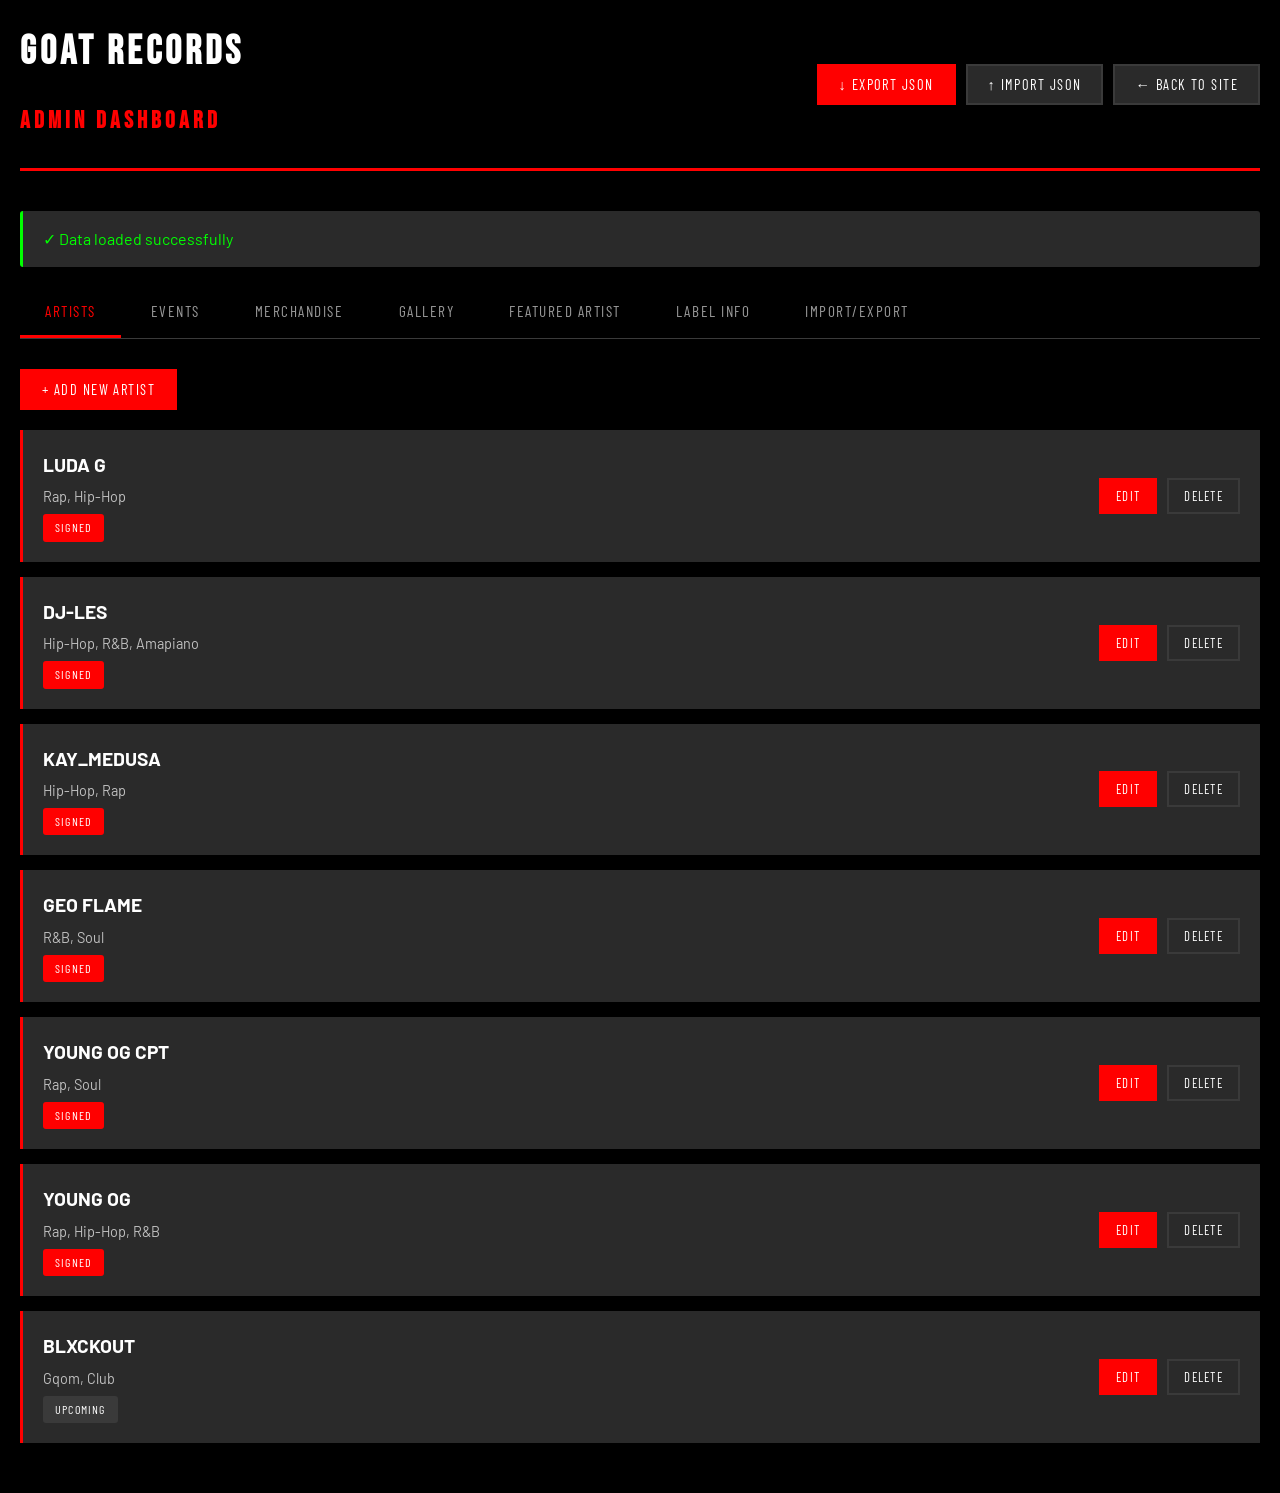
==== admin/index.html @ eeb7df51 "changes" ====
<!DOCTYPE html>
<html lang="en">
<head>
  <meta charset="UTF-8">
  <meta name="viewport" content="width=device-width, initial-scale=1.0">
  <title>GOAT RECORDS — Admin Dashboard</title>
  <link rel="preconnect" href="https://fonts.googleapis.com">
  <link rel="preconnect" href="https://fonts.gstatic.com" crossorigin>
  <link href="https://fonts.googleapis.com/css2?family=Bebas+Neue&family=Barlow+Condensed:wght@300;400;600;700&family=Barlow:wght@300;400;500&display=swap" rel="stylesheet">
  
  <style>
    * { margin: 0; padding: 0; box-sizing: border-box; }
    
    :root {
      --red: #FF0000;
      --white: #FFFFFF;
      --black: #000000;
      --gray: #1a1a1a;
      --gray-mid: #2a2a2a;
      --gray-light: #3a3a3a;
      --font-display: 'Bebas Neue', sans-serif;
      --font-cond: 'Barlow Condensed', sans-serif;
      --font-body: 'Barlow', sans-serif;
    }
    
    body {
      font-family: var(--font-body);
      background: var(--black);
      color: var(--white);
      line-height: 1.6;
    }
    
    .admin-container {
      max-width: 1400px;
      margin: 0 auto;
      padding: 20px;
    }
    
    .admin-header {
      display: flex;
      justify-content: space-between;
      align-items: center;
      margin-bottom: 40px;
      border-bottom: 3px solid var(--red);
      padding-bottom: 20px;
    }
    
    .admin-header h1 {
      font-family: var(--font-display);
      font-size: 2.5rem;
      letter-spacing: 0.1em;
    }
    
    .admin-actions {
      display: flex;
      gap: 10px;
      flex-wrap: wrap;
    }
    
    button, .btn {
      padding: 10px 20px;
      border: none;
      background: var(--red);
      color: var(--white);
      font-family: var(--font-cond);
      font-size: 0.9rem;
      letter-spacing: 0.1em;
      text-transform: uppercase;
      cursor: pointer;
      transition: all 0.3s ease;
      border: 2px solid var(--red);
    }
    
    button:hover, .btn:hover {
      background: transparent;
      color: var(--red);
    }
    
    button.secondary {
      background: var(--gray-mid);
      border-color: var(--gray-light);
      color: var(--white);
    }
    
    button.secondary:hover {
      background: var(--gray-light);
      color: var(--white);
    }
    
    .tabs {
      display: flex;
      gap: 5px;
      margin-bottom: 30px;
      border-bottom: 1px solid var(--gray-light);
      overflow-x: auto;
    }
    
    .tab-btn {
      padding: 15px 25px;
      background: transparent;
      border: none;
      color: rgba(255, 255, 255, 0.6);
      font-family: var(--font-cond);
      font-size: 0.95rem;
      letter-spacing: 0.1em;
      text-transform: uppercase;
      cursor: pointer;
      border-bottom: 3px solid transparent;
      transition: all 0.3s ease;
    }
    
    .tab-btn:hover {
      color: var(--white);
    }
    
    .tab-btn.active {
      color: var(--red);
      border-bottom-color: var(--red);
    }
    
    .tab-content {
      display: none;
      animation: fadeIn 0.3s ease;
    }
    
    .tab-content.active {
      display: block;
    }
    
    @keyframes fadeIn {
      from { opacity: 0; }
      to { opacity: 1; }
    }
    
    .form-grid {
      display: grid;
      grid-template-columns: repeat(auto-fit, minmax(300px, 1fr));
      gap: 20px;
      margin-bottom: 30px;
    }
    
    .form-group {
      display: flex;
      flex-direction: column;
    }
    
    .form-group label {
      font-family: var(--font-cond);
      font-size: 0.85rem;
      letter-spacing: 0.1em;
      text-transform: uppercase;
      margin-bottom: 8px;
      color: rgba(255, 255, 255, 0.8);
    }
    
    .form-group input,
    .form-group textarea,
    .form-group select {
      padding: 12px;
      background: var(--gray-mid);
      border: 1px solid var(--gray-light);
      color: var(--white);
      font-family: var(--font-body);
      font-size: 0.95rem;
    }
    
    .form-group textarea {
      resize: vertical;
      min-height: 100px;
    }
    
    .form-group input:focus,
    .form-group textarea:focus,
    .form-group select:focus {
      outline: none;
      border-color: var(--red);
      background: var(--gray-light);
    }
    
    .form-row {
      display: grid;
      grid-template-columns: repeat(auto-fit, minmax(250px, 1fr));
      gap: 15px;
      margin-bottom: 20px;
    }
    
    .items-list {
      display: grid;
      gap: 15px;
      margin-bottom: 30px;
    }
    
    .item-card {
      background: var(--gray-mid);
      border-left: 3px solid var(--red);
      padding: 20px;
      display: flex;
      justify-content: space-between;
      align-items: center;
      flex-wrap: wrap;
      gap: 15px;
    }
    
    .item-info {
      flex: 1;
      min-width: 250px;
    }
    
    .item-info h3 {
      font-size: 1.2rem;
      margin-bottom: 5px;
    }
    
    .item-info p {
      font-size: 0.9rem;
      color: rgba(255, 255, 255, 0.7);
      margin-bottom: 5px;
    }
    
    .item-actions {
      display: flex;
      gap: 10px;
      flex-wrap: wrap;
    }
    
    .btn-small {
      padding: 8px 15px;
      font-size: 0.8rem;
    }
    
    .modal {
      display: none;
      position: fixed;
      top: 0;
      left: 0;
      width: 100%;
      height: 100%;
      background: rgba(0, 0, 0, 0.9);
      z-index: 1000;
      align-items: center;
      justify-content: center;
    }
    
    .modal.active {
      display: flex;
    }
    
    .modal-content {
      background: var(--gray);
      border: 2px solid var(--red);
      padding: 30px;
      max-width: 600px;
      width: 90%;
      max-height: 90vh;
      overflow-y: auto;
      animation: slideIn 0.3s ease;
    }
    
    @keyframes slideIn {
      from { transform: translateY(-50px); opacity: 0; }
      to { transform: translateY(0); opacity: 1; }
    }
    
    .modal-header {
      font-family: var(--font-display);
      font-size: 1.8rem;
      margin-bottom: 20px;
      border-bottom: 2px solid var(--red);
      padding-bottom: 15px;
    }
    
    .modal-close {
      position: absolute;
      top: 20px;
      right: 20px;
      font-size: 2rem;
      cursor: pointer;
      color: var(--red);
    }
    
    .status-badge {
      display: inline-block;
      padding: 4px 12px;
      background: var(--red);
      font-size: 0.75rem;
      font-family: var(--font-cond);
      letter-spacing: 0.1em;
      border-radius: 3px;
      text-transform: uppercase;
    }
    
    .status-badge.secondary {
      background: var(--gray-light);
    }
    
    .message {
      padding: 15px 20px;
      margin-bottom: 20px;
      border-left: 3px solid var(--red);
      background: var(--gray-mid);
      border-radius: 3px;
    }
    
    .message.success {
      color: #00ff00;
      border-left-color: #00ff00;
    }
    
    .message.error {
      color: #ff4444;
      border-left-color: #ff4444;
    }
    
    .import-export {
      display: flex;
      gap: 10px;
      margin-bottom: 30px;
      flex-wrap: wrap;
    }
    
    textarea.json-export {
      width: 100%;
      height: 300px;
      padding: 15px;
      background: var(--gray-mid);
      border: 1px solid var(--gray-light);
      color: var(--white);
      font-family: 'Monaco', 'Courier New', monospace;
      font-size: 0.85rem;
      margin-bottom: 10px;
    }
    
    .stats-grid {
      display: grid;
      grid-template-columns: repeat(auto-fit, minmax(200px, 1fr));
      gap: 15px;
      margin-bottom: 30px;
    }
    
    .stat-card {
      background: var(--gray-mid);
      border: 1px solid var(--gray-light);
      padding: 20px;
      text-align: center;
    }
    
    .stat-num {
      font-size: 2rem;
      color: var(--red);
      font-family: var(--font-display);
      margin-bottom: 5px;
    }
    
    .stat-label {
      font-size: 0.9rem;
      color: rgba(255, 255, 255, 0.7);
      text-transform: uppercase;
      letter-spacing: 0.05em;
    }
  </style>
</head>
<body>
  <div class="admin-container">
    <!-- HEADER -->
    <div class="admin-header">
      <h1>GOAT RECORDS<br><span style="font-size: 0.6em; color: var(--red);">ADMIN DASHBOARD</span></h1>
      <div class="admin-actions">
        <button onclick="exportData()">↓ Export JSON</button>
        <button class="secondary" onclick="importData()">↑ Import JSON</button>
        <button class="secondary" onclick="window.location.href='../index.html'">← Back to Site</button>
      </div>
    </div>
    
    <!-- MESSAGE AREA -->
    <div id="messageBox" class="message" style="display: none;"></div>
    
    <!-- TABS -->
    <div class="tabs">
      <button class="tab-btn active" onclick="showTab('artists')">Artists</button>
      <button class="tab-btn" onclick="showTab('events')">Events</button>
      <button class="tab-btn" onclick="showTab('merchandise')">Merchandise</button>
      <button class="tab-btn" onclick="showTab('gallery')">Gallery</button>
      <button class="tab-btn" onclick="showTab('featured')">Featured Artist</button>
      <button class="tab-btn" onclick="showTab('label')">Label Info</button>
      <button class="tab-btn" onclick="showTab('sync')">Import/Export</button>
    </div>
    
    <!-- TAB CONTENT -->
    
    <!-- ARTISTS TAB -->
    <div id="artists" class="tab-content active">
      <button onclick="openArtistModal()">+ Add New Artist</button>
      <div id="artistsList" class="items-list" style="margin-top: 20px;"></div>
    </div>
    
    <!-- EVENTS TAB -->
    <div id="events" class="tab-content">
      <button onclick="openEventModal()">+ Add New Event</button>
      <div id="eventsList" class="items-list" style="margin-top: 20px;"></div>
    </div>
    
    <!-- MERCHANDISE TAB -->
    <div id="merchandise" class="tab-content">
      <button onclick="openMerchModal()">+ Add New Product</button>
      <div id="merchList" class="items-list" style="margin-top: 20px;"></div>
    </div>
    
    <!-- GALLERY TAB -->
    <div id="gallery" class="tab-content">
      <button onclick="openGalleryModal()">+ Add New Gallery Item</button>
      <div id="galleryList" class="items-list" style="margin-top: 20px;"></div>
    </div>
    
    <!-- FEATURED ARTIST TAB -->
    <div id="featured" class="tab-content">
      <div class="form-grid">
        <div class="form-group">
          <label>Select Featured Artist</label>
          <select id="featuredSelect" onchange="updateFeaturedArtist()">
            <option value="">-- Select Artist --</option>
          </select>
        </div>
      </div>
      <div id="featuredPreview" style="margin-top: 30px;"></div>
    </div>
    
    <!-- LABEL INFO TAB -->
    <div id="label" class="tab-content">
      <div class="form-grid">
        <div class="form-group">
          <label>Label Name</label>
          <input type="text" id="labelName" placeholder="GOAT RECORDS">
        </div>
        <div class="form-group">
          <label>Tagline</label>
          <input type="text" id="labelTagline" placeholder="Built for Greatness. Powered by Sound.">
        </div>
        <div class="form-group">
          <label>General Email</label>
          <input type="email" id="labelEmail" placeholder="info@goatrecords.co.za">
        </div>
        <div class="form-group">
          <label>Bookings Email</label>
          <input type="email" id="bookingsEmail" placeholder="bookings@goatrecords.co.za">
        </div>
      </div>
      <div class="form-group">
        <label>Main Description</label>
        <textarea id="labelDesc" placeholder="Label description..."></textarea>
      </div>
      <button onclick="saveLabelInfo()">Save Label Info</button>
    </div>
    
    <!-- IMPORT/EXPORT TAB -->
    <div id="sync" class="tab-content">
      <h3 style="margin-bottom: 20px;">Data Backup & Restore</h3>
      <div class="import-export">
        <button onclick="exportDataFile()">📥 Download All Data (JSON)</button>
        <button class="secondary" onclick="document.getElementById('importFile').click()">📤 Upload Data (JSON)</button>
        <input type="file" id="importFile" accept=".json" style="display: none;" onchange="importDataFile(event)">
      </div>
      <h3 style="margin-bottom: 15px;">Raw JSON Export</h3>
      <textarea class="json-export" id="jsonExport" readonly></textarea>
      <button onclick="copyToClipboard()">📋 Copy to Clipboard</button>
      <button class="secondary" onclick="downloadRawJSON()">💾 Download Raw JSON</button>
    </div>
  </div>
  
  <!-- MODALS -->
  <div id="artistModal" class="modal">
    <div class="modal-content">
      <div class="modal-close" onclick="closeModal('artistModal')">×</div>
      <div class="modal-header">Add/Edit Artist</div>
      <div class="form-grid">
        <div class="form-group">
          <label>Artist Name</label>
          <input type="text" id="artistName" placeholder="Artist Name">
        </div>
        <div class="form-group">
          <label>Status</label>
          <select id="artistStatus">
            <option>Signed</option>
            <option>Upcoming</option>
          </select>
        </div>
        <div class="form-group">
          <label>Genres (comma-separated)</label>
          <input type="text" id="artistGenres" placeholder="Hip-Hop, Rap">
        </div>
        <div class="form-group">
          <label>Location</label>
          <input type="text" id="artistLocation" placeholder="Paarl, SA">
        </div>
      </div>
      <div class="form-group">
        <label>Bio</label>
        <textarea id="artistBio" placeholder="Artist biography..."></textarea>
      </div>
      <div class="form-group">
        <label>Image URL</label>
        <input type="text" id="artistImage" placeholder="images/artist-name.jpg">
      </div>
      <button onclick="saveArtist()" style="width: 100%;">Save Artist</button>
    </div>
  </div>
  
  <div id="eventModal" class="modal">
    <div class="modal-content">
      <div class="modal-close" onclick="closeModal('eventModal')">×</div>
      <div class="modal-header">Add/Edit Event</div>
      <div class="form-grid">
        <div class="form-group">
          <label>Event Title</label>
          <input type="text" id="eventTitle" placeholder="Event Title">
        </div>
        <div class="form-group">
          <label>Date</label>
          <input type="date" id="eventDate">
        </div>
        <div class="form-group">
          <label>Venue</label>
          <input type="text" id="eventVenue" placeholder="Venue Name">
        </div>
        <div class="form-group">
          <label>Location</label>
          <input type="text" id="eventLocation" placeholder="City, Country">
        </div>
      </div>
      <div class="form-group">
        <label>Tags (comma-separated)</label>
        <input type="text" id="eventTags" placeholder="Live Show, All Artists">
      </div>
      <button onclick="saveEvent()" style="width: 100%;">Save Event</button>
    </div>
  </div>
  
  <div id="merchModal" class="modal">
    <div class="modal-content">
      <div class="modal-close" onclick="closeModal('merchModal')">×</div>
      <div class="modal-header">Add/Edit Product</div>
      <div class="form-grid">
        <div class="form-group">
          <label>Product Name</label>
          <input type="text" id="merchName" placeholder="Product Name">
        </div>
        <div class="form-group">
          <label>Price (ZAR)</label>
          <input type="number" id="merchPrice" placeholder="999">
        </div>
      </div>
      <div class="form-group">
        <label>Description</label>
        <textarea id="merchDesc" placeholder="Product description..."></textarea>
      </div>
      <button onclick="saveMerch()" style="width: 100%;">Save Product</button>
    </div>
  </div>
  
  <!-- SCRIPT -->
  <script src="../js/content-loader.js"></script>
  <script>
    let currentEditIndex = -1;
    let currentEditType = '';
    
    // ─── INITIALIZATION ─── 
    window.addEventListener('goatDataLoaded', () => {
      renderArtists();
      renderEvents();
      renderMerch();
      renderGallery();
      renderFeaturedSelect();
      renderLabelInfo();
      renderJSONExport();
      showMessage('✓ Data loaded successfully', 'success');
    });
    
    // ─── TAB MANAGEMENT ─── 
    function showTab(tabName) {
      document.querySelectorAll('.tab-content').forEach(tab => tab.classList.remove('active'));
      document.querySelectorAll('.tab-btn').forEach(btn => btn.classList.remove('active'));
      document.getElementById(tabName).classList.add('active');
      event.target.classList.add('active');
    }
    
    // ─── MESSAGE DISPLAY ───
    function showMessage(text, type = 'success') {
      const box = document.getElementById('messageBox');
      box.textContent = text;
      box.className = 'message ' + type;
      box.style.display = 'block';
      setTimeout(() => box.style.display = 'none', 4000);
    }
    
    // ─── ARTISTS ─── 
    function renderArtists() {
      const list = document.getElementById('artistsList');
      list.innerHTML = window.goatData.artists.map((artist, idx) => `
        <div class="item-card">
          <div class="item-info">
            <h3>${artist.name}</h3>
            <p>${artist.genres.join(', ')}</p>
            <span class="status-badge ${artist.status === 'Upcoming' ? 'secondary' : ''}">${artist.status}</span>
          </div>
          <div class="item-actions">
            <button class="btn-small" onclick="editArtist(${idx})">Edit</button>
            <button class="btn-small secondary" onclick="deleteArtist(${idx})">Delete</button>
          </div>
        </div>
      `).join('');
    }
    
    function openArtistModal() {
      currentEditIndex = -1;
      document.getElementById('artistName').value = '';
      document.getElementById('artistStatus').value = 'Signed';
      document.getElementById('artistGenres').value = '';
      document.getElementById('artistLocation').value = '';
      document.getElementById('artistBio').value = '';
      document.getElementById('artistImage').value = '';
      document.getElementById('artistModal').classList.add('active');
    }
    
    function editArtist(idx) {
      currentEditIndex = idx;
      const artist = window.goatData.artists[idx];
      document.getElementById('artistName').value = artist.name;
      document.getElementById('artistStatus').value = artist.status;
      document.getElementById('artistGenres').value = artist.genres.join(', ');
      document.getElementById('artistLocation').value = artist.location;
      document.getElementById('artistBio').value = artist.bio;
      document.getElementById('artistImage').value = artist.image;
      document.getElementById('artistModal').classList.add('active');
    }
    
    function saveArtist() {
      const artist = {
        id: currentEditIndex >= 0 ? window.goatData.artists[currentEditIndex].id : 'artist-' + Date.now(),
        name: document.getElementById('artistName').value,
        status: document.getElementById('artistStatus').value,
        genres: document.getElementById('artistGenres').value.split(',').map(g => g.trim()),
        location: document.getElementById('artistLocation').value,
        image: document.getElementById('artistImage').value,
        bio: document.getElementById('artistBio').value,
        featured: false
      };
      
      if (currentEditIndex >= 0) {
        window.goatData.artists[currentEditIndex] = { ...window.goatData.artists[currentEditIndex], ...artist };
      } else {
        window.goatData.artists.push(artist);
      }
      
      renderArtists();
      renderFeaturedSelect();
      closeModal('artistModal');
      showMessage('✓ Artist saved', 'success');
    }
    
    function deleteArtist(idx) {
      if (confirm('Delete this artist?')) {
        window.goatData.artists.splice(idx, 1);
        renderArtists();
        renderFeaturedSelect();
        showMessage('✓ Artist deleted', 'success');
      }
    }
    
    // ─── EVENTS ─── 
    function renderEvents() {
      const list = document.getElementById('eventsList');
      list.innerHTML = window.goatData.events.map((event, idx) => `
        <div class="item-card">
          <div class="item-info">
            <h3>${event.title}</h3>
            <p>${event.day} ${event.month} — ${event.venue}</p>
            <div>${event.tags.map(t => `<span class="status-badge" style="margin-right: 5px;">${t}</span>`).join('')}</div>
          </div>
          <div class="item-actions">
            <button class="btn-small" onclick="editEvent(${idx})">Edit</button>
            <button class="btn-small secondary" onclick="deleteEvent(${idx})">Delete</button>
          </div>
        </div>
      `).join('');
    }
    
    function openEventModal() {
      currentEditIndex = -1;
      document.getElementById('eventTitle').value = '';
      document.getElementById('eventDate').value = '';
      document.getElementById('eventVenue').value = '';
      document.getElementById('eventLocation').value = '';
      document.getElementById('eventTags').value = '';
      document.getElementById('eventModal').classList.add('active');
    }
    
    function editEvent(idx) {
      currentEditIndex = idx;
      const event = window.goatData.events[idx];
      document.getElementById('eventTitle').value = event.title;
      document.getElementById('eventDate').value = event.date;
      document.getElementById('eventVenue').value = event.venue;
      document.getElementById('eventLocation').value = event.location;
      document.getElementById('eventTags').value = event.tags.join(', ');
      document.getElementById('eventModal').classList.add('active');
    }
    
    function saveEvent() {
      const date = new Date(document.getElementById('eventDate').value);
      const event = {
        id: currentEditIndex >= 0 ? window.goatData.events[currentEditIndex].id : 'event-' + Date.now(),
        title: document.getElementById('eventTitle').value,
        date: document.getElementById('eventDate').value,
        day: String(date.getDate()).padStart(2, '0'),
        month: date.toLocaleDateString('en-US', { month: 'short', year: 'numeric' }),
        venue: document.getElementById('eventVenue').value,
        location: document.getElementById('eventLocation').value,
        tags: document.getElementById('eventTags').value.split(',').map(t => t.trim()),
        status: 'available'
      };
      
      if (currentEditIndex >= 0) {
        window.goatData.events[currentEditIndex] = event;
      } else {
        window.goatData.events.push(event);
      }
      
      renderEvents();
      closeModal('eventModal');
      showMessage('✓ Event saved', 'success');
    }
    
    function deleteEvent(idx) {
      if (confirm('Delete this event?')) {
        window.goatData.events.splice(idx, 1);
        renderEvents();
        showMessage('✓ Event deleted', 'success');
      }
    }
    
    // ─── MERCHANDISE ─── 
    function renderMerch() {
      const list = document.getElementById('merchList');
      list.innerHTML = window.goatData.merchandise.map((item, idx) => `
        <div class="item-card">
          <div class="item-info">
            <h3>${item.name}</h3>
            <p>${item.description}</p>
            <p style="font-size: 1.2rem; color: var(--red); margin-top: 10px;"><strong>R${item.price} ZAR</strong></p>
          </div>
          <div class="item-actions">
            <button class="btn-small" onclick="editMerch(${idx})">Edit</button>
            <button class="btn-small secondary" onclick="deleteMerch(${idx})">Delete</button>
          </div>
        </div>
      `).join('');
    }
    
    function openMerchModal() {
      currentEditIndex = -1;
      document.getElementById('merchName').value = '';
      document.getElementById('merchPrice').value = '';
      document.getElementById('merchDesc').value = '';
      document.getElementById('merchModal').classList.add('active');
    }
    
    function editMerch(idx) {
      currentEditIndex = idx;
      const item = window.goatData.merchandise[idx];
      document.getElementById('merchName').value = item.name;
      document.getElementById('merchPrice').value = item.price;
      document.getElementById('merchDesc').value = item.description;
      document.getElementById('merchModal').classList.add('active');
    }
    
    function saveMerch() {
      const item = {
        id: currentEditIndex >= 0 ? window.goatData.merchandise[currentEditIndex].id : 'merch-' + Date.now(),
        name: document.getElementById('merchName').value,
        price: parseInt(document.getElementById('merchPrice').value),
        description: document.getElementById('merchDesc').value,
        currency: 'ZAR',
        new: false
      };
      
      if (currentEditIndex >= 0) {
        window.goatData.merchandise[currentEditIndex] = item;
      } else {
        window.goatData.merchandise.push(item);
      }
      
      renderMerch();
      closeModal('merchModal');
      showMessage('✓ Product saved', 'success');
    }
    
    function deleteMerch(idx) {
      if (confirm('Delete this product?')) {
        window.goatData.merchandise.splice(idx, 1);
        renderMerch();
        showMessage('✓ Product deleted', 'success');
      }
    }
    
    // ─── GALLERY ─── 
    function renderGallery() {
      const list = document.getElementById('galleryList');
      list.innerHTML = window.goatData.gallery.map((item, idx) => `
        <div class="item-card">
          <div class="item-info">
            <h3>${item.label}</h3>
            <p>Height: ${item.height}px</p>
          </div>
          <div class="item-actions">
            <button class="btn-small" onclick="alert('Gallery editing in progress')">Edit</button>
            <button class="btn-small secondary" onclick="deleteGallery(${idx})">Delete</button>
          </div>
        </div>
      `).join('');
    }
    
    function openGalleryModal() {
      alert('Gallery item creation coming soon');
    }
    
    function deleteGallery(idx) {
      if (confirm('Delete this gallery item?')) {
        window.goatData.gallery.splice(idx, 1);
        renderGallery();
        showMessage('✓ Gallery item deleted', 'success');
      }
    }
    
    // ─── FEATURED ARTIST ─── 
    function renderFeaturedSelect() {
      const select = document.getElementById('featuredSelect');
      select.innerHTML = '<option value="">-- Select Artist --</option>' + 
        window.goatData.artists.map(a => `<option value="${a.id}">${a.name}</option>`).join('');
      select.value = window.goatData.featuredArtist?.artistId || '';
    }
    
    function updateFeaturedArtist() {
      const id = document.getElementById('featuredSelect').value;
      window.goatData.featuredArtist.artistId = id;
      renderFeaturedPreview();
      showMessage('✓ Featured artist updated', 'success');
    }
    
    function renderFeaturedPreview() {
      const artist = window.goatData.getFeaturedArtist();
      const preview = document.getElementById('featuredPreview');
      if (artist) {
        preview.innerHTML = `
          <div style="background: var(--gray-mid); border: 2px solid var(--red); padding: 20px;">
            <h3 style="margin-bottom: 15px;">Preview: ${artist.name}</h3>
            <p><strong>Genres:</strong> ${artist.genres.join(', ')}</p>
            <p><strong>Location:</strong> ${artist.location}</p>
            <p><strong>Bio:</strong> ${artist.bio}</p>
          </div>
        `;
      }
    }
    
    // ─── LABEL INFO ─── 
    function renderLabelInfo() {
      document.getElementById('labelName').value = window.goatData.label.name || '';
      document.getElementById('labelTagline').value = window.goatData.label.tagline || '';
      document.getElementById('labelEmail').value = window.goatData.label.contact?.generalEmail || '';
      document.getElementById('bookingsEmail').value = window.goatData.label.contact?.bookingsEmail || '';
      document.getElementById('labelDesc').value = window.goatData.label.description || '';
    }
    
    function saveLabelInfo() {
      window.goatData.label.name = document.getElementById('labelName').value;
      window.goatData.label.tagline = document.getElementById('labelTagline').value;
      window.goatData.label.contact = window.goatData.label.contact || {};
      window.goatData.label.contact.generalEmail = document.getElementById('labelEmail').value;
      window.goatData.label.contact.bookingsEmail = document.getElementById('bookingsEmail').value;
      window.goatData.label.description = document.getElementById('labelDesc').value;
      showMessage('✓ Label info saved', 'success');
    }
    
    // ─── IMPORT/EXPORT ─── 
    function renderJSONExport() {
      document.getElementById('jsonExport').value = window.goatData.exportJSON();
    }
    
    function exportDataFile() {
      const json = window.goatData.exportJSON();
      const blob = new Blob([json], { type: 'application/json' });
      const url = URL.createObjectURL(blob);
      const a = document.createElement('a');
      a.href = url;
      a.download = 'goat-records-data.json';
      a.click();
      showMessage('✓ Data exported', 'success');
    }
    
    function importDataFile(event) {
      const file = event.target.files[0];
      if (!file) return;
      
      const reader = new FileReader();
      reader.onload = (e) => {
        try {
          window.goatData.importJSON(e.target.result);
          renderArtists();
          renderEvents();
          renderMerch();
          renderGallery();
          renderFeaturedSelect();
          renderLabelInfo();
          renderJSONExport();
          showMessage('✓ Data imported successfully', 'success');
        } catch (err) {
          showMessage('✗ Error importing data: ' + err.message, 'error');
        }
      };
      reader.readAsText(file);
    }
    
    function copyToClipboard() {
      const textarea = document.getElementById('jsonExport');
      textarea.select();
      document.execCommand('copy');
      showMessage('✓ Copied to clipboard', 'success');
    }
    
    function downloadRawJSON() {
      exportDataFile();
    }
    
    // ─── MODAL MANAGEMENT ─── 
    function closeModal(modalId) {
      document.getElementById(modalId).classList.remove('active');
    }
    
    // Close modals on Escape key
    document.addEventListener('keydown', (e) => {
      if (e.key === 'Escape') {
        document.querySelectorAll('.modal.active').forEach(m => m.classList.remove('active'));
      }
    });
  </script>
</body>
</html>
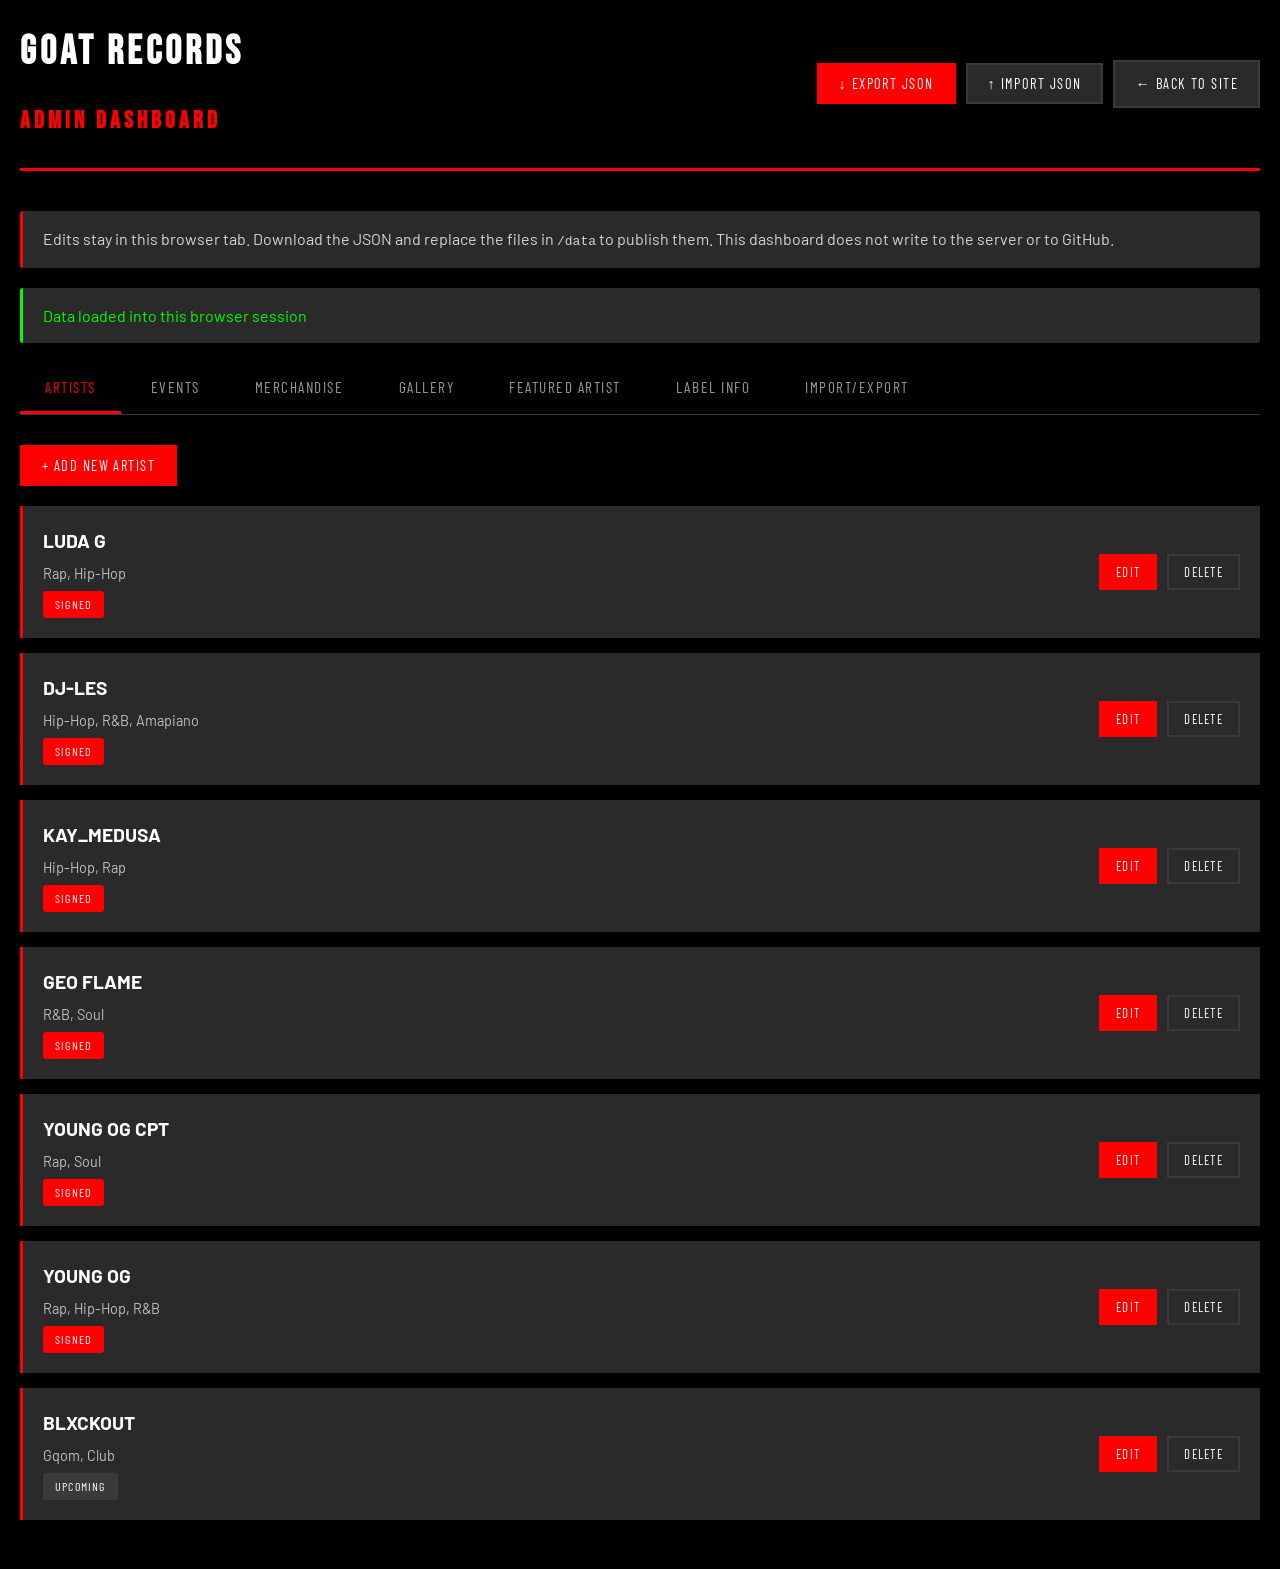
==== commit d1896a7b: "Refactor GOAT RECORDS into data-driven modules. Render roster, events, merch, and gallery from JSON " ====
--- a/admin/index.html
+++ b/admin/index.html
@@ -4,942 +4,228 @@
   <meta charset="UTF-8">
   <meta name="viewport" content="width=device-width, initial-scale=1.0">
   <title>GOAT RECORDS — Admin Dashboard</title>
+  <link rel="icon" href="../favicon.svg" type="image/svg+xml" />
   <link rel="preconnect" href="https://fonts.googleapis.com">
   <link rel="preconnect" href="https://fonts.gstatic.com" crossorigin>
   <link href="https://fonts.googleapis.com/css2?family=Bebas+Neue&family=Barlow+Condensed:wght@300;400;600;700&family=Barlow:wght@300;400;500&display=swap" rel="stylesheet">
-  
-  <style>
-    * { margin: 0; padding: 0; box-sizing: border-box; }
-    
-    :root {
-      --red: #FF0000;
-      --white: #FFFFFF;
-      --black: #000000;
-      --gray: #1a1a1a;
-      --gray-mid: #2a2a2a;
-      --gray-light: #3a3a3a;
-      --font-display: 'Bebas Neue', sans-serif;
-      --font-cond: 'Barlow Condensed', sans-serif;
-      --font-body: 'Barlow', sans-serif;
-    }
-    
-    body {
-      font-family: var(--font-body);
-      background: var(--black);
-      color: var(--white);
-      line-height: 1.6;
-    }
-    
-    .admin-container {
-      max-width: 1400px;
-      margin: 0 auto;
-      padding: 20px;
-    }
-    
-    .admin-header {
-      display: flex;
-      justify-content: space-between;
-      align-items: center;
-      margin-bottom: 40px;
-      border-bottom: 3px solid var(--red);
-      padding-bottom: 20px;
-    }
-    
-    .admin-header h1 {
-      font-family: var(--font-display);
-      font-size: 2.5rem;
-      letter-spacing: 0.1em;
-    }
-    
-    .admin-actions {
-      display: flex;
-      gap: 10px;
-      flex-wrap: wrap;
-    }
-    
-    button, .btn {
-      padding: 10px 20px;
-      border: none;
-      background: var(--red);
-      color: var(--white);
-      font-family: var(--font-cond);
-      font-size: 0.9rem;
-      letter-spacing: 0.1em;
-      text-transform: uppercase;
-      cursor: pointer;
-      transition: all 0.3s ease;
-      border: 2px solid var(--red);
-    }
-    
-    button:hover, .btn:hover {
-      background: transparent;
-      color: var(--red);
-    }
-    
-    button.secondary {
-      background: var(--gray-mid);
-      border-color: var(--gray-light);
-      color: var(--white);
-    }
-    
-    button.secondary:hover {
-      background: var(--gray-light);
-      color: var(--white);
-    }
-    
-    .tabs {
-      display: flex;
-      gap: 5px;
-      margin-bottom: 30px;
-      border-bottom: 1px solid var(--gray-light);
-      overflow-x: auto;
-    }
-    
-    .tab-btn {
-      padding: 15px 25px;
-      background: transparent;
-      border: none;
-      color: rgba(255, 255, 255, 0.6);
-      font-family: var(--font-cond);
-      font-size: 0.95rem;
-      letter-spacing: 0.1em;
-      text-transform: uppercase;
-      cursor: pointer;
-      border-bottom: 3px solid transparent;
-      transition: all 0.3s ease;
-    }
-    
-    .tab-btn:hover {
-      color: var(--white);
-    }
-    
-    .tab-btn.active {
-      color: var(--red);
-      border-bottom-color: var(--red);
-    }
-    
-    .tab-content {
-      display: none;
-      animation: fadeIn 0.3s ease;
-    }
-    
-    .tab-content.active {
-      display: block;
-    }
-    
-    @keyframes fadeIn {
-      from { opacity: 0; }
-      to { opacity: 1; }
-    }
-    
-    .form-grid {
-      display: grid;
-      grid-template-columns: repeat(auto-fit, minmax(300px, 1fr));
-      gap: 20px;
-      margin-bottom: 30px;
-    }
-    
-    .form-group {
-      display: flex;
-      flex-direction: column;
-    }
-    
-    .form-group label {
-      font-family: var(--font-cond);
-      font-size: 0.85rem;
-      letter-spacing: 0.1em;
-      text-transform: uppercase;
-      margin-bottom: 8px;
-      color: rgba(255, 255, 255, 0.8);
-    }
-    
-    .form-group input,
-    .form-group textarea,
-    .form-group select {
-      padding: 12px;
-      background: var(--gray-mid);
-      border: 1px solid var(--gray-light);
-      color: var(--white);
-      font-family: var(--font-body);
-      font-size: 0.95rem;
-    }
-    
-    .form-group textarea {
-      resize: vertical;
-      min-height: 100px;
-    }
-    
-    .form-group input:focus,
-    .form-group textarea:focus,
-    .form-group select:focus {
-      outline: none;
-      border-color: var(--red);
-      background: var(--gray-light);
-    }
-    
-    .form-row {
-      display: grid;
-      grid-template-columns: repeat(auto-fit, minmax(250px, 1fr));
-      gap: 15px;
-      margin-bottom: 20px;
-    }
-    
-    .items-list {
-      display: grid;
-      gap: 15px;
-      margin-bottom: 30px;
-    }
-    
-    .item-card {
-      background: var(--gray-mid);
-      border-left: 3px solid var(--red);
-      padding: 20px;
-      display: flex;
-      justify-content: space-between;
-      align-items: center;
-      flex-wrap: wrap;
-      gap: 15px;
-    }
-    
-    .item-info {
-      flex: 1;
-      min-width: 250px;
-    }
-    
-    .item-info h3 {
-      font-size: 1.2rem;
-      margin-bottom: 5px;
-    }
-    
-    .item-info p {
-      font-size: 0.9rem;
-      color: rgba(255, 255, 255, 0.7);
-      margin-bottom: 5px;
-    }
-    
-    .item-actions {
-      display: flex;
-      gap: 10px;
-      flex-wrap: wrap;
-    }
-    
-    .btn-small {
-      padding: 8px 15px;
-      font-size: 0.8rem;
-    }
-    
-    .modal {
-      display: none;
-      position: fixed;
-      top: 0;
-      left: 0;
-      width: 100%;
-      height: 100%;
-      background: rgba(0, 0, 0, 0.9);
-      z-index: 1000;
-      align-items: center;
-      justify-content: center;
-    }
-    
-    .modal.active {
-      display: flex;
-    }
-    
-    .modal-content {
-      background: var(--gray);
-      border: 2px solid var(--red);
-      padding: 30px;
-      max-width: 600px;
-      width: 90%;
-      max-height: 90vh;
-      overflow-y: auto;
-      animation: slideIn 0.3s ease;
-    }
-    
-    @keyframes slideIn {
-      from { transform: translateY(-50px); opacity: 0; }
-      to { transform: translateY(0); opacity: 1; }
-    }
-    
-    .modal-header {
-      font-family: var(--font-display);
-      font-size: 1.8rem;
-      margin-bottom: 20px;
-      border-bottom: 2px solid var(--red);
-      padding-bottom: 15px;
-    }
-    
-    .modal-close {
-      position: absolute;
-      top: 20px;
-      right: 20px;
-      font-size: 2rem;
-      cursor: pointer;
-      color: var(--red);
-    }
-    
-    .status-badge {
-      display: inline-block;
-      padding: 4px 12px;
-      background: var(--red);
-      font-size: 0.75rem;
-      font-family: var(--font-cond);
-      letter-spacing: 0.1em;
-      border-radius: 3px;
-      text-transform: uppercase;
-    }
-    
-    .status-badge.secondary {
-      background: var(--gray-light);
-    }
-    
-    .message {
-      padding: 15px 20px;
-      margin-bottom: 20px;
-      border-left: 3px solid var(--red);
-      background: var(--gray-mid);
-      border-radius: 3px;
-    }
-    
-    .message.success {
-      color: #00ff00;
-      border-left-color: #00ff00;
-    }
-    
-    .message.error {
-      color: #ff4444;
-      border-left-color: #ff4444;
-    }
-    
-    .import-export {
-      display: flex;
-      gap: 10px;
-      margin-bottom: 30px;
-      flex-wrap: wrap;
-    }
-    
-    textarea.json-export {
-      width: 100%;
-      height: 300px;
-      padding: 15px;
-      background: var(--gray-mid);
-      border: 1px solid var(--gray-light);
-      color: var(--white);
-      font-family: 'Monaco', 'Courier New', monospace;
-      font-size: 0.85rem;
-      margin-bottom: 10px;
-    }
-    
-    .stats-grid {
-      display: grid;
-      grid-template-columns: repeat(auto-fit, minmax(200px, 1fr));
-      gap: 15px;
-      margin-bottom: 30px;
-    }
-    
-    .stat-card {
-      background: var(--gray-mid);
-      border: 1px solid var(--gray-light);
-      padding: 20px;
-      text-align: center;
-    }
-    
-    .stat-num {
-      font-size: 2rem;
-      color: var(--red);
-      font-family: var(--font-display);
-      margin-bottom: 5px;
-    }
-    
-    .stat-label {
-      font-size: 0.9rem;
-      color: rgba(255, 255, 255, 0.7);
-      text-transform: uppercase;
-      letter-spacing: 0.05em;
-    }
-  </style>
+  <link rel="stylesheet" href="css/admin.css">
 </head>
 <body>
   <div class="admin-container">
-    <!-- HEADER -->
-    <div class="admin-header">
-      <h1>GOAT RECORDS<br><span style="font-size: 0.6em; color: var(--red);">ADMIN DASHBOARD</span></h1>
+    <header class="admin-header">
+      <h1>GOAT RECORDS<br><span class="admin-kicker">ADMIN DASHBOARD</span></h1>
       <div class="admin-actions">
-        <button onclick="exportData()">↓ Export JSON</button>
-        <button class="secondary" onclick="importData()">↑ Import JSON</button>
-        <button class="secondary" onclick="window.location.href='../index.html'">← Back to Site</button>
-      </div>
-    </div>
-    
-    <!-- MESSAGE AREA -->
-    <div id="messageBox" class="message" style="display: none;"></div>
-    
-    <!-- TABS -->
-    <div class="tabs">
-      <button class="tab-btn active" onclick="showTab('artists')">Artists</button>
-      <button class="tab-btn" onclick="showTab('events')">Events</button>
-      <button class="tab-btn" onclick="showTab('merchandise')">Merchandise</button>
-      <button class="tab-btn" onclick="showTab('gallery')">Gallery</button>
-      <button class="tab-btn" onclick="showTab('featured')">Featured Artist</button>
-      <button class="tab-btn" onclick="showTab('label')">Label Info</button>
-      <button class="tab-btn" onclick="showTab('sync')">Import/Export</button>
-    </div>
-    
-    <!-- TAB CONTENT -->
-    
-    <!-- ARTISTS TAB -->
-    <div id="artists" class="tab-content active">
-      <button onclick="openArtistModal()">+ Add New Artist</button>
-      <div id="artistsList" class="items-list" style="margin-top: 20px;"></div>
-    </div>
-    
-    <!-- EVENTS TAB -->
-    <div id="events" class="tab-content">
-      <button onclick="openEventModal()">+ Add New Event</button>
-      <div id="eventsList" class="items-list" style="margin-top: 20px;"></div>
-    </div>
-    
-    <!-- MERCHANDISE TAB -->
-    <div id="merchandise" class="tab-content">
-      <button onclick="openMerchModal()">+ Add New Product</button>
-      <div id="merchList" class="items-list" style="margin-top: 20px;"></div>
-    </div>
-    
-    <!-- GALLERY TAB -->
-    <div id="gallery" class="tab-content">
-      <button onclick="openGalleryModal()">+ Add New Gallery Item</button>
-      <div id="galleryList" class="items-list" style="margin-top: 20px;"></div>
-    </div>
-    
-    <!-- FEATURED ARTIST TAB -->
-    <div id="featured" class="tab-content">
-      <div class="form-grid">
-        <div class="form-group">
-          <label>Select Featured Artist</label>
-          <select id="featuredSelect" onchange="updateFeaturedArtist()">
+        <button type="button" data-action="export">↓ Export JSON</button>
+        <button type="button" class="secondary" data-action="import-pick">↑ Import JSON</button>
+        <a class="btn secondary" href="../index.html">← Back to Site</a>
+      </div>
+    </header>
+
+    <p class="limitation">Edits stay in this browser tab. Download the JSON and replace the files in <code>/data</code> to publish them. This dashboard does not write to the server or to GitHub.</p>
+    <div id="messageBox" class="message is-hidden" role="status"></div>
+
+    <div class="tabs" role="tablist" aria-label="Content sections">
+      <button type="button" class="tab-btn active" role="tab" aria-selected="true" data-action="show-tab" data-tab="artists">Artists</button>
+      <button type="button" class="tab-btn" role="tab" aria-selected="false" data-action="show-tab" data-tab="events">Events</button>
+      <button type="button" class="tab-btn" role="tab" aria-selected="false" data-action="show-tab" data-tab="merchandise">Merchandise</button>
+      <button type="button" class="tab-btn" role="tab" aria-selected="false" data-action="show-tab" data-tab="gallery">Gallery</button>
+      <button type="button" class="tab-btn" role="tab" aria-selected="false" data-action="show-tab" data-tab="featured">Featured Artist</button>
+      <button type="button" class="tab-btn" role="tab" aria-selected="false" data-action="show-tab" data-tab="label">Label Info</button>
+      <button type="button" class="tab-btn" role="tab" aria-selected="false" data-action="show-tab" data-tab="sync">Import/Export</button>
+    </div>
+
+    <section id="artists" class="tab-content active" role="tabpanel">
+      <button type="button" data-action="artist-add">+ Add New Artist</button>
+      <div id="artistsList" class="items-list items-list--spaced"></div>
+    </section>
+
+    <section id="events" class="tab-content" role="tabpanel">
+      <button type="button" data-action="event-add">+ Add New Event</button>
+      <div id="eventsList" class="items-list items-list--spaced"></div>
+    </section>
+
+    <section id="merchandise" class="tab-content" role="tabpanel">
+      <button type="button" data-action="merch-add">+ Add New Product</button>
+      <div id="merchList" class="items-list items-list--spaced"></div>
+    </section>
+
+    <section id="gallery" class="tab-content" role="tabpanel">
+      <button type="button" data-action="gallery-add">+ Add New Gallery Item</button>
+      <div id="galleryList" class="items-list items-list--spaced"></div>
+    </section>
+
+    <section id="featured" class="tab-content" role="tabpanel">
+      <div class="form-grid">
+        <div class="form-group">
+          <label for="featuredSelect">Select Featured Artist</label>
+          <select id="featuredSelect">
             <option value="">-- Select Artist --</option>
           </select>
         </div>
       </div>
-      <div id="featuredPreview" style="margin-top: 30px;"></div>
-    </div>
-    
-    <!-- LABEL INFO TAB -->
-    <div id="label" class="tab-content">
-      <div class="form-grid">
-        <div class="form-group">
-          <label>Label Name</label>
+      <div id="featuredPreview"></div>
+    </section>
+
+    <section id="label" class="tab-content" role="tabpanel">
+      <div class="form-grid">
+        <div class="form-group">
+          <label for="labelName">Label Name</label>
           <input type="text" id="labelName" placeholder="GOAT RECORDS">
         </div>
         <div class="form-group">
-          <label>Tagline</label>
+          <label for="labelTagline">Tagline</label>
           <input type="text" id="labelTagline" placeholder="Built for Greatness. Powered by Sound.">
         </div>
         <div class="form-group">
-          <label>General Email</label>
+          <label for="labelEmail">General Email</label>
           <input type="email" id="labelEmail" placeholder="info@goatrecords.co.za">
         </div>
         <div class="form-group">
-          <label>Bookings Email</label>
+          <label for="bookingsEmail">Bookings Email</label>
           <input type="email" id="bookingsEmail" placeholder="bookings@goatrecords.co.za">
         </div>
       </div>
       <div class="form-group">
-        <label>Main Description</label>
+        <label for="labelDesc">Main Description</label>
         <textarea id="labelDesc" placeholder="Label description..."></textarea>
       </div>
-      <button onclick="saveLabelInfo()">Save Label Info</button>
-    </div>
-    
-    <!-- IMPORT/EXPORT TAB -->
-    <div id="sync" class="tab-content">
-      <h3 style="margin-bottom: 20px;">Data Backup & Restore</h3>
+      <button type="button" data-action="label-save">Save Label Info</button>
+    </section>
+
+    <section id="sync" class="tab-content" role="tabpanel">
+      <h2 class="panel-title">Data Backup &amp; Restore</h2>
+      <p class="limitation">A download is a backup, not a publish. To change the live site, put the edited records back into the matching files under <code>/data</code> and redeploy the static folder.</p>
       <div class="import-export">
-        <button onclick="exportDataFile()">📥 Download All Data (JSON)</button>
-        <button class="secondary" onclick="document.getElementById('importFile').click()">📤 Upload Data (JSON)</button>
-        <input type="file" id="importFile" accept=".json" style="display: none;" onchange="importDataFile(event)">
-      </div>
-      <h3 style="margin-bottom: 15px;">Raw JSON Export</h3>
-      <textarea class="json-export" id="jsonExport" readonly></textarea>
-      <button onclick="copyToClipboard()">📋 Copy to Clipboard</button>
-      <button class="secondary" onclick="downloadRawJSON()">💾 Download Raw JSON</button>
-    </div>
-  </div>
-  
-  <!-- MODALS -->
-  <div id="artistModal" class="modal">
-    <div class="modal-content">
-      <div class="modal-close" onclick="closeModal('artistModal')">×</div>
-      <div class="modal-header">Add/Edit Artist</div>
-      <div class="form-grid">
-        <div class="form-group">
-          <label>Artist Name</label>
+        <button type="button" data-action="export">Download All Data (JSON)</button>
+        <button type="button" class="secondary" data-action="import-pick">Upload Data (JSON)</button>
+        <input type="file" id="importFile" class="visually-hidden" accept=".json,application/json">
+      </div>
+      <h2 class="panel-title panel-title--tight">Raw JSON Export</h2>
+      <textarea class="json-export" id="jsonExport" readonly aria-label="Exported site data"></textarea>
+      <button type="button" data-action="copy-json">Copy to Clipboard</button>
+      <button type="button" class="secondary" data-action="export">Download Raw JSON</button>
+    </section>
+  </div>
+
+  <div id="artistModal" class="modal" aria-hidden="true" role="dialog" aria-labelledby="artistModalTitle">
+    <div class="modal-content">
+      <button type="button" class="modal-close" data-action="modal-close" data-modal="artistModal" aria-label="Close artist editor">×</button>
+      <div class="modal-header" id="artistModalTitle">Add/Edit Artist</div>
+      <div class="form-grid">
+        <div class="form-group">
+          <label for="artistName">Artist Name</label>
           <input type="text" id="artistName" placeholder="Artist Name">
         </div>
         <div class="form-group">
-          <label>Status</label>
+          <label for="artistStatus">Status</label>
           <select id="artistStatus">
             <option>Signed</option>
             <option>Upcoming</option>
           </select>
         </div>
         <div class="form-group">
-          <label>Genres (comma-separated)</label>
+          <label for="artistGenres">Genres (comma-separated)</label>
           <input type="text" id="artistGenres" placeholder="Hip-Hop, Rap">
         </div>
         <div class="form-group">
-          <label>Location</label>
+          <label for="artistLocation">Location</label>
           <input type="text" id="artistLocation" placeholder="Paarl, SA">
         </div>
       </div>
       <div class="form-group">
-        <label>Bio</label>
+        <label for="artistBio">Bio</label>
         <textarea id="artistBio" placeholder="Artist biography..."></textarea>
       </div>
       <div class="form-group">
-        <label>Image URL</label>
+        <label for="artistImage">Image URL</label>
         <input type="text" id="artistImage" placeholder="images/artist-name.jpg">
       </div>
-      <button onclick="saveArtist()" style="width: 100%;">Save Artist</button>
-    </div>
-  </div>
-  
-  <div id="eventModal" class="modal">
-    <div class="modal-content">
-      <div class="modal-close" onclick="closeModal('eventModal')">×</div>
-      <div class="modal-header">Add/Edit Event</div>
-      <div class="form-grid">
-        <div class="form-group">
-          <label>Event Title</label>
+      <button type="button" class="btn-block" data-action="artist-save">Save Artist</button>
+    </div>
+  </div>
+
+  <div id="eventModal" class="modal" aria-hidden="true" role="dialog" aria-labelledby="eventModalTitle">
+    <div class="modal-content">
+      <button type="button" class="modal-close" data-action="modal-close" data-modal="eventModal" aria-label="Close event editor">×</button>
+      <div class="modal-header" id="eventModalTitle">Add/Edit Event</div>
+      <div class="form-grid">
+        <div class="form-group">
+          <label for="eventTitle">Event Title</label>
           <input type="text" id="eventTitle" placeholder="Event Title">
         </div>
         <div class="form-group">
-          <label>Date</label>
+          <label for="eventDate">Date</label>
           <input type="date" id="eventDate">
         </div>
         <div class="form-group">
-          <label>Venue</label>
+          <label for="eventVenue">Venue</label>
           <input type="text" id="eventVenue" placeholder="Venue Name">
         </div>
         <div class="form-group">
-          <label>Location</label>
+          <label for="eventLocation">Location</label>
           <input type="text" id="eventLocation" placeholder="City, Country">
         </div>
       </div>
       <div class="form-group">
-        <label>Tags (comma-separated)</label>
+        <label for="eventTags">Tags (comma-separated)</label>
         <input type="text" id="eventTags" placeholder="Live Show, All Artists">
       </div>
-      <button onclick="saveEvent()" style="width: 100%;">Save Event</button>
-    </div>
-  </div>
-  
-  <div id="merchModal" class="modal">
-    <div class="modal-content">
-      <div class="modal-close" onclick="closeModal('merchModal')">×</div>
-      <div class="modal-header">Add/Edit Product</div>
-      <div class="form-grid">
-        <div class="form-group">
-          <label>Product Name</label>
+      <button type="button" class="btn-block" data-action="event-save">Save Event</button>
+    </div>
+  </div>
+
+  <div id="merchModal" class="modal" aria-hidden="true" role="dialog" aria-labelledby="merchModalTitle">
+    <div class="modal-content">
+      <button type="button" class="modal-close" data-action="modal-close" data-modal="merchModal" aria-label="Close product editor">×</button>
+      <div class="modal-header" id="merchModalTitle">Add/Edit Product</div>
+      <div class="form-grid">
+        <div class="form-group">
+          <label for="merchName">Product Name</label>
           <input type="text" id="merchName" placeholder="Product Name">
         </div>
         <div class="form-group">
-          <label>Price (ZAR)</label>
-          <input type="number" id="merchPrice" placeholder="999">
-        </div>
-      </div>
-      <div class="form-group">
-        <label>Description</label>
+          <label for="merchPrice">Price (ZAR)</label>
+          <input type="number" id="merchPrice" placeholder="999" min="0">
+        </div>
+      </div>
+      <div class="form-group">
+        <label for="merchDesc">Description</label>
         <textarea id="merchDesc" placeholder="Product description..."></textarea>
       </div>
-      <button onclick="saveMerch()" style="width: 100%;">Save Product</button>
-    </div>
-  </div>
-  
-  <!-- SCRIPT -->
-  <script src="../js/content-loader.js"></script>
-  <script>
-    let currentEditIndex = -1;
-    let currentEditType = '';
-    
-    // ─── INITIALIZATION ─── 
-    window.addEventListener('goatDataLoaded', () => {
-      renderArtists();
-      renderEvents();
-      renderMerch();
-      renderGallery();
-      renderFeaturedSelect();
-      renderLabelInfo();
-      renderJSONExport();
-      showMessage('✓ Data loaded successfully', 'success');
-    });
-    
-    // ─── TAB MANAGEMENT ─── 
-    function showTab(tabName) {
-      document.querySelectorAll('.tab-content').forEach(tab => tab.classList.remove('active'));
-      document.querySelectorAll('.tab-btn').forEach(btn => btn.classList.remove('active'));
-      document.getElementById(tabName).classList.add('active');
-      event.target.classList.add('active');
-    }
-    
-    // ─── MESSAGE DISPLAY ───
-    function showMessage(text, type = 'success') {
-      const box = document.getElementById('messageBox');
-      box.textContent = text;
-      box.className = 'message ' + type;
-      box.style.display = 'block';
-      setTimeout(() => box.style.display = 'none', 4000);
-    }
-    
-    // ─── ARTISTS ─── 
-    function renderArtists() {
-      const list = document.getElementById('artistsList');
-      list.innerHTML = window.goatData.artists.map((artist, idx) => `
-        <div class="item-card">
-          <div class="item-info">
-            <h3>${artist.name}</h3>
-            <p>${artist.genres.join(', ')}</p>
-            <span class="status-badge ${artist.status === 'Upcoming' ? 'secondary' : ''}">${artist.status}</span>
-          </div>
-          <div class="item-actions">
-            <button class="btn-small" onclick="editArtist(${idx})">Edit</button>
-            <button class="btn-small secondary" onclick="deleteArtist(${idx})">Delete</button>
-          </div>
-        </div>
-      `).join('');
-    }
-    
-    function openArtistModal() {
-      currentEditIndex = -1;
-      document.getElementById('artistName').value = '';
-      document.getElementById('artistStatus').value = 'Signed';
-      document.getElementById('artistGenres').value = '';
-      document.getElementById('artistLocation').value = '';
-      document.getElementById('artistBio').value = '';
-      document.getElementById('artistImage').value = '';
-      document.getElementById('artistModal').classList.add('active');
-    }
-    
-    function editArtist(idx) {
-      currentEditIndex = idx;
-      const artist = window.goatData.artists[idx];
-      document.getElementById('artistName').value = artist.name;
-      document.getElementById('artistStatus').value = artist.status;
-      document.getElementById('artistGenres').value = artist.genres.join(', ');
-      document.getElementById('artistLocation').value = artist.location;
-      document.getElementById('artistBio').value = artist.bio;
-      document.getElementById('artistImage').value = artist.image;
-      document.getElementById('artistModal').classList.add('active');
-    }
-    
-    function saveArtist() {
-      const artist = {
-        id: currentEditIndex >= 0 ? window.goatData.artists[currentEditIndex].id : 'artist-' + Date.now(),
-        name: document.getElementById('artistName').value,
-        status: document.getElementById('artistStatus').value,
-        genres: document.getElementById('artistGenres').value.split(',').map(g => g.trim()),
-        location: document.getElementById('artistLocation').value,
-        image: document.getElementById('artistImage').value,
-        bio: document.getElementById('artistBio').value,
-        featured: false
-      };
-      
-      if (currentEditIndex >= 0) {
-        window.goatData.artists[currentEditIndex] = { ...window.goatData.artists[currentEditIndex], ...artist };
-      } else {
-        window.goatData.artists.push(artist);
-      }
-      
-      renderArtists();
-      renderFeaturedSelect();
-      closeModal('artistModal');
-      showMessage('✓ Artist saved', 'success');
-    }
-    
-    function deleteArtist(idx) {
-      if (confirm('Delete this artist?')) {
-        window.goatData.artists.splice(idx, 1);
-        renderArtists();
-        renderFeaturedSelect();
-        showMessage('✓ Artist deleted', 'success');
-      }
-    }
-    
-    // ─── EVENTS ─── 
-    function renderEvents() {
-      const list = document.getElementById('eventsList');
-      list.innerHTML = window.goatData.events.map((event, idx) => `
-        <div class="item-card">
-          <div class="item-info">
-            <h3>${event.title}</h3>
-            <p>${event.day} ${event.month} — ${event.venue}</p>
-            <div>${event.tags.map(t => `<span class="status-badge" style="margin-right: 5px;">${t}</span>`).join('')}</div>
-          </div>
-          <div class="item-actions">
-            <button class="btn-small" onclick="editEvent(${idx})">Edit</button>
-            <button class="btn-small secondary" onclick="deleteEvent(${idx})">Delete</button>
-          </div>
-        </div>
-      `).join('');
-    }
-    
-    function openEventModal() {
-      currentEditIndex = -1;
-      document.getElementById('eventTitle').value = '';
-      document.getElementById('eventDate').value = '';
-      document.getElementById('eventVenue').value = '';
-      document.getElementById('eventLocation').value = '';
-      document.getElementById('eventTags').value = '';
-      document.getElementById('eventModal').classList.add('active');
-    }
-    
-    function editEvent(idx) {
-      currentEditIndex = idx;
-      const event = window.goatData.events[idx];
-      document.getElementById('eventTitle').value = event.title;
-      document.getElementById('eventDate').value = event.date;
-      document.getElementById('eventVenue').value = event.venue;
-      document.getElementById('eventLocation').value = event.location;
-      document.getElementById('eventTags').value = event.tags.join(', ');
-      document.getElementById('eventModal').classList.add('active');
-    }
-    
-    function saveEvent() {
-      const date = new Date(document.getElementById('eventDate').value);
-      const event = {
-        id: currentEditIndex >= 0 ? window.goatData.events[currentEditIndex].id : 'event-' + Date.now(),
-        title: document.getElementById('eventTitle').value,
-        date: document.getElementById('eventDate').value,
-        day: String(date.getDate()).padStart(2, '0'),
-        month: date.toLocaleDateString('en-US', { month: 'short', year: 'numeric' }),
-        venue: document.getElementById('eventVenue').value,
-        location: document.getElementById('eventLocation').value,
-        tags: document.getElementById('eventTags').value.split(',').map(t => t.trim()),
-        status: 'available'
-      };
-      
-      if (currentEditIndex >= 0) {
-        window.goatData.events[currentEditIndex] = event;
-      } else {
-        window.goatData.events.push(event);
-      }
-      
-      renderEvents();
-      closeModal('eventModal');
-      showMessage('✓ Event saved', 'success');
-    }
-    
-    function deleteEvent(idx) {
-      if (confirm('Delete this event?')) {
-        window.goatData.events.splice(idx, 1);
-        renderEvents();
-        showMessage('✓ Event deleted', 'success');
-      }
-    }
-    
-    // ─── MERCHANDISE ─── 
-    function renderMerch() {
-      const list = document.getElementById('merchList');
-      list.innerHTML = window.goatData.merchandise.map((item, idx) => `
-        <div class="item-card">
-          <div class="item-info">
-            <h3>${item.name}</h3>
-            <p>${item.description}</p>
-            <p style="font-size: 1.2rem; color: var(--red); margin-top: 10px;"><strong>R${item.price} ZAR</strong></p>
-          </div>
-          <div class="item-actions">
-            <button class="btn-small" onclick="editMerch(${idx})">Edit</button>
-            <button class="btn-small secondary" onclick="deleteMerch(${idx})">Delete</button>
-          </div>
-        </div>
-      `).join('');
-    }
-    
-    function openMerchModal() {
-      currentEditIndex = -1;
-      document.getElementById('merchName').value = '';
-      document.getElementById('merchPrice').value = '';
-      document.getElementById('merchDesc').value = '';
-      document.getElementById('merchModal').classList.add('active');
-    }
-    
-    function editMerch(idx) {
-      currentEditIndex = idx;
-      const item = window.goatData.merchandise[idx];
-      document.getElementById('merchName').value = item.name;
-      document.getElementById('merchPrice').value = item.price;
-      document.getElementById('merchDesc').value = item.description;
-      document.getElementById('merchModal').classList.add('active');
-    }
-    
-    function saveMerch() {
-      const item = {
-        id: currentEditIndex >= 0 ? window.goatData.merchandise[currentEditIndex].id : 'merch-' + Date.now(),
-        name: document.getElementById('merchName').value,
-        price: parseInt(document.getElementById('merchPrice').value),
-        description: document.getElementById('merchDesc').value,
-        currency: 'ZAR',
-        new: false
-      };
-      
-      if (currentEditIndex >= 0) {
-        window.goatData.merchandise[currentEditIndex] = item;
-      } else {
-        window.goatData.merchandise.push(item);
-      }
-      
-      renderMerch();
-      closeModal('merchModal');
-      showMessage('✓ Product saved', 'success');
-    }
-    
-    function deleteMerch(idx) {
-      if (confirm('Delete this product?')) {
-        window.goatData.merchandise.splice(idx, 1);
-        renderMerch();
-        showMessage('✓ Product deleted', 'success');
-      }
-    }
-    
-    // ─── GALLERY ─── 
-    function renderGallery() {
-      const list = document.getElementById('galleryList');
-      list.innerHTML = window.goatData.gallery.map((item, idx) => `
-        <div class="item-card">
-          <div class="item-info">
-            <h3>${item.label}</h3>
-            <p>Height: ${item.height}px</p>
-          </div>
-          <div class="item-actions">
-            <button class="btn-small" onclick="alert('Gallery editing in progress')">Edit</button>
-            <button class="btn-small secondary" onclick="deleteGallery(${idx})">Delete</button>
-          </div>
-        </div>
-      `).join('');
-    }
-    
-    function openGalleryModal() {
-      alert('Gallery item creation coming soon');
-    }
-    
-    function deleteGallery(idx) {
-      if (confirm('Delete this gallery item?')) {
-        window.goatData.gallery.splice(idx, 1);
-        renderGallery();
-        showMessage('✓ Gallery item deleted', 'success');
-      }
-    }
-    
-    // ─── FEATURED ARTIST ─── 
-    function renderFeaturedSelect() {
-      const select = document.getElementById('featuredSelect');
-      select.innerHTML = '<option value="">-- Select Artist --</option>' + 
-        window.goatData.artists.map(a => `<option value="${a.id}">${a.name}</option>`).join('');
-      select.value = window.goatData.featuredArtist?.artistId || '';
-    }
-    
-    function updateFeaturedArtist() {
-      const id = document.getElementById('featuredSelect').value;
-      window.goatData.featuredArtist.artistId = id;
-      renderFeaturedPreview();
-      showMessage('✓ Featured artist updated', 'success');
-    }
-    
-    function renderFeaturedPreview() {
-      const artist = window.goatData.getFeaturedArtist();
-      const preview = document.getElementById('featuredPreview');
-      if (artist) {
-        preview.innerHTML = `
-          <div style="background: var(--gray-mid); border: 2px solid var(--red); padding: 20px;">
-            <h3 style="margin-bottom: 15px;">Preview: ${artist.name}</h3>
-            <p><strong>Genres:</strong> ${artist.genres.join(', ')}</p>
-            <p><strong>Location:</strong> ${artist.location}</p>
-            <p><strong>Bio:</strong> ${artist.bio}</p>
-          </div>
-        `;
-      }
-    }
-    
-    // ─── LABEL INFO ─── 
-    function renderLabelInfo() {
-      document.getElementById('labelName').value = window.goatData.label.name || '';
-      document.getElementById('labelTagline').value = window.goatData.label.tagline || '';
-      document.getElementById('labelEmail').value = window.goatData.label.contact?.generalEmail || '';
-      document.getElementById('bookingsEmail').value = window.goatData.label.contact?.bookingsEmail || '';
-      document.getElementById('labelDesc').value = window.goatData.label.description || '';
-    }
-    
-    function saveLabelInfo() {
-      window.goatData.label.name = document.getElementById('labelName').value;
-      window.goatData.label.tagline = document.getElementById('labelTagline').value;
-      window.goatData.label.contact = window.goatData.label.contact || {};
-      window.goatData.label.contact.generalEmail = document.getElementById('labelEmail').value;
-      window.goatData.label.contact.bookingsEmail = document.getElementById('bookingsEmail').value;
-      window.goatData.label.description = document.getElementById('labelDesc').value;
-      showMessage('✓ Label info saved', 'success');
-    }
-    
-    // ─── IMPORT/EXPORT ─── 
-    function renderJSONExport() {
-      document.getElementById('jsonExport').value = window.goatData.exportJSON();
-    }
-    
-    function exportDataFile() {
-      const json = window.goatData.exportJSON();
-      const blob = new Blob([json], { type: 'application/json' });
-      const url = URL.createObjectURL(blob);
-      const a = document.createElement('a');
-      a.href = url;
-      a.download = 'goat-records-data.json';
-      a.click();
-      showMessage('✓ Data exported', 'success');
-    }
-    
-    function importDataFile(event) {
-      const file = event.target.files[0];
-      if (!file) return;
-      
-      const reader = new FileReader();
-      reader.onload = (e) => {
-        try {
-          window.goatData.importJSON(e.target.result);
-          renderArtists();
-          renderEvents();
-          renderMerch();
-          renderGallery();
-          renderFeaturedSelect();
-          renderLabelInfo();
-          renderJSONExport();
-          showMessage('✓ Data imported successfully', 'success');
-        } catch (err) {
-          showMessage('✗ Error importing data: ' + err.message, 'error');
-        }
-      };
-      reader.readAsText(file);
-    }
-    
-    function copyToClipboard() {
-      const textarea = document.getElementById('jsonExport');
-      textarea.select();
-      document.execCommand('copy');
-      showMessage('✓ Copied to clipboard', 'success');
-    }
-    
-    function downloadRawJSON() {
-      exportDataFile();
-    }
-    
-    // ─── MODAL MANAGEMENT ─── 
-    function closeModal(modalId) {
-      document.getElementById(modalId).classList.remove('active');
-    }
-    
-    // Close modals on Escape key
-    document.addEventListener('keydown', (e) => {
-      if (e.key === 'Escape') {
-        document.querySelectorAll('.modal.active').forEach(m => m.classList.remove('active'));
-      }
-    });
-  </script>
+      <button type="button" class="btn-block" data-action="merch-save">Save Product</button>
+    </div>
+  </div>
+
+  <div id="galleryModal" class="modal" aria-hidden="true" role="dialog" aria-labelledby="galleryModalTitle">
+    <div class="modal-content">
+      <button type="button" class="modal-close" data-action="modal-close" data-modal="galleryModal" aria-label="Close gallery editor">×</button>
+      <div class="modal-header" id="galleryModalTitle">Add/Edit Gallery Item</div>
+      <div class="form-grid">
+        <div class="form-group">
+          <label for="galleryLabel">Label</label>
+          <input type="text" id="galleryLabel" placeholder="STAGE">
+        </div>
+        <div class="form-group">
+          <label for="galleryHeight">Fallback height (px)</label>
+          <input type="number" id="galleryHeight" min="80" placeholder="240">
+        </div>
+      </div>
+      <div class="form-group">
+        <label for="galleryDescription">Description</label>
+        <textarea id="galleryDescription" placeholder="What this frame shows"></textarea>
+      </div>
+      <div class="form-group">
+        <label for="galleryImage">Image path</label>
+        <input type="text" id="galleryImage" placeholder="images/show.jpg">
+      </div>
+      <div class="form-group">
+        <label for="galleryGradient">Fallback gradient</label>
+        <input type="text" id="galleryGradient" placeholder="linear-gradient(135deg,#1a0000,#330000,#000)">
+      </div>
+      <button type="button" class="btn-block" data-action="gallery-save">Save Gallery Item</button>
+    </div>
+  </div>
+
+  <script type="module" src="js/admin.js"></script>
 </body>
 </html>
--- a/admin/css/admin.css
+++ b/admin/css/admin.css
@@ -0,0 +1,430 @@
+* { margin: 0; padding: 0; box-sizing: border-box; }
+
+:root {
+  --red: #FF0000;
+  --white: #FFFFFF;
+  --black: #000000;
+  --gray: #1a1a1a;
+  --gray-mid: #2a2a2a;
+  --gray-light: #3a3a3a;
+  --font-display: 'Bebas Neue', sans-serif;
+  --font-cond: 'Barlow Condensed', sans-serif;
+  --font-body: 'Barlow', sans-serif;
+}
+
+body {
+  font-family: var(--font-body);
+  background: var(--black);
+  color: var(--white);
+  line-height: 1.6;
+}
+
+.admin-container {
+  max-width: 1400px;
+  margin: 0 auto;
+  padding: 20px;
+}
+
+.admin-header {
+  display: flex;
+  justify-content: space-between;
+  align-items: center;
+  margin-bottom: 40px;
+  border-bottom: 3px solid var(--red);
+  padding-bottom: 20px;
+  gap: 20px;
+  flex-wrap: wrap;
+}
+
+.admin-header h1 {
+  font-family: var(--font-display);
+  font-size: 2.5rem;
+  letter-spacing: 0.1em;
+}
+
+.admin-kicker {
+  font-size: 0.6em;
+  color: var(--red);
+}
+
+.admin-actions {
+  display: flex;
+  gap: 10px;
+  flex-wrap: wrap;
+  align-items: center;
+}
+
+button,
+.btn {
+  display: inline-block;
+  padding: 10px 20px;
+  background: var(--red);
+  color: var(--white);
+  font-family: var(--font-cond);
+  font-size: 0.9rem;
+  letter-spacing: 0.1em;
+  text-transform: uppercase;
+  cursor: pointer;
+  transition: all 0.3s ease;
+  border: 2px solid var(--red);
+  text-decoration: none;
+  text-align: center;
+}
+
+button:hover,
+.btn:hover {
+  background: transparent;
+  color: var(--red);
+}
+
+button.secondary,
+.btn.secondary {
+  background: var(--gray-mid);
+  border-color: var(--gray-light);
+  color: var(--white);
+}
+
+button.secondary:hover,
+.btn.secondary:hover {
+  background: var(--gray-light);
+  color: var(--white);
+}
+
+.btn-block {
+  width: 100%;
+}
+
+.tabs {
+  display: flex;
+  gap: 5px;
+  margin-bottom: 30px;
+  border-bottom: 1px solid var(--gray-light);
+  overflow-x: auto;
+}
+
+.tab-btn {
+  padding: 15px 25px;
+  background: transparent;
+  border: none;
+  border-bottom: 3px solid transparent;
+  color: rgba(255, 255, 255, 0.6);
+  font-family: var(--font-cond);
+  font-size: 0.95rem;
+  letter-spacing: 0.1em;
+  text-transform: uppercase;
+  cursor: pointer;
+  transition: all 0.3s ease;
+}
+
+.tab-btn:hover {
+  color: var(--white);
+  background: transparent;
+}
+
+.tab-btn.active {
+  color: var(--red);
+  border-bottom-color: var(--red);
+}
+
+.tab-content {
+  display: none;
+}
+
+.tab-content.active {
+  display: block;
+  animation: fadeIn 0.3s ease;
+}
+
+@keyframes fadeIn {
+  from { opacity: 0; }
+  to { opacity: 1; }
+}
+
+.form-grid {
+  display: grid;
+  grid-template-columns: repeat(auto-fit, minmax(300px, 1fr));
+  gap: 20px;
+  margin-bottom: 30px;
+}
+
+.form-group {
+  display: flex;
+  flex-direction: column;
+}
+
+.form-group label {
+  font-family: var(--font-cond);
+  font-size: 0.85rem;
+  letter-spacing: 0.1em;
+  text-transform: uppercase;
+  margin-bottom: 8px;
+  color: rgba(255, 255, 255, 0.8);
+}
+
+.form-group input,
+.form-group textarea,
+.form-group select {
+  padding: 12px;
+  background: var(--gray-mid);
+  border: 1px solid var(--gray-light);
+  color: var(--white);
+  font-family: var(--font-body);
+  font-size: 0.95rem;
+}
+
+.form-group textarea {
+  resize: vertical;
+  min-height: 100px;
+}
+
+.form-group input:focus,
+.form-group textarea:focus,
+.form-group select:focus {
+  outline: none;
+  border-color: var(--red);
+  background: var(--gray-light);
+}
+
+.form-row {
+  display: grid;
+  grid-template-columns: repeat(auto-fit, minmax(250px, 1fr));
+  gap: 15px;
+  margin-bottom: 20px;
+}
+
+.items-list {
+  display: grid;
+  gap: 15px;
+  margin-bottom: 30px;
+}
+
+.items-list--spaced {
+  margin-top: 20px;
+}
+
+.item-card {
+  background: var(--gray-mid);
+  border-left: 3px solid var(--red);
+  padding: 20px;
+  display: flex;
+  justify-content: space-between;
+  align-items: center;
+  flex-wrap: wrap;
+  gap: 15px;
+}
+
+.item-info {
+  flex: 1;
+  min-width: 250px;
+}
+
+.item-info h3 {
+  font-size: 1.2rem;
+  margin-bottom: 5px;
+}
+
+.item-info p {
+  font-size: 0.9rem;
+  color: rgba(255, 255, 255, 0.7);
+  margin-bottom: 5px;
+}
+
+.item-price {
+  font-size: 1.2rem;
+  color: var(--red);
+  margin-top: 10px;
+}
+
+.item-actions {
+  display: flex;
+  gap: 10px;
+  flex-wrap: wrap;
+}
+
+.tag-list {
+  display: flex;
+  gap: 5px;
+  flex-wrap: wrap;
+}
+
+.btn-small {
+  padding: 8px 15px;
+  font-size: 0.8rem;
+}
+
+.modal {
+  display: none;
+  position: fixed;
+  top: 0;
+  left: 0;
+  width: 100%;
+  height: 100%;
+  background: rgba(0, 0, 0, 0.9);
+  z-index: 1000;
+  align-items: center;
+  justify-content: center;
+}
+
+.modal.active {
+  display: flex;
+}
+
+.modal-content {
+  position: relative;
+  background: var(--gray);
+  border: 2px solid var(--red);
+  padding: 30px;
+  max-width: 600px;
+  width: 90%;
+  max-height: 90vh;
+  overflow-y: auto;
+  animation: slideIn 0.3s ease;
+}
+
+@keyframes slideIn {
+  from { transform: translateY(-50px); opacity: 0; }
+  to { transform: translateY(0); opacity: 1; }
+}
+
+.modal-header {
+  font-family: var(--font-display);
+  font-size: 1.8rem;
+  margin-bottom: 20px;
+  border-bottom: 2px solid var(--red);
+  padding-bottom: 15px;
+  padding-right: 36px;
+}
+
+.modal-close {
+  position: absolute;
+  top: 12px;
+  right: 16px;
+  font-size: 2rem;
+  line-height: 1;
+  cursor: pointer;
+  color: var(--red);
+  background: transparent;
+  border: none;
+  padding: 0 4px;
+}
+
+.modal-close:hover {
+  background: transparent;
+  color: var(--white);
+}
+
+.status-badge {
+  display: inline-block;
+  padding: 4px 12px;
+  background: var(--red);
+  font-size: 0.75rem;
+  font-family: var(--font-cond);
+  letter-spacing: 0.1em;
+  border-radius: 3px;
+  text-transform: uppercase;
+}
+
+.status-badge.secondary {
+  background: var(--gray-light);
+}
+
+.message,
+.limitation {
+  padding: 15px 20px;
+  margin-bottom: 20px;
+  border-left: 3px solid var(--red);
+  background: var(--gray-mid);
+  border-radius: 3px;
+}
+
+.limitation {
+  color: rgba(255, 255, 255, 0.8);
+}
+
+.message.success {
+  color: #00ff00;
+  border-left-color: #00ff00;
+}
+
+.message.error {
+  color: #ff4444;
+  border-left-color: #ff4444;
+}
+
+.is-hidden,
+.visually-hidden {
+  position: absolute;
+  width: 1px;
+  height: 1px;
+  padding: 0;
+  margin: -1px;
+  overflow: hidden;
+  clip: rect(0, 0, 0, 0);
+  white-space: nowrap;
+  border: 0;
+}
+
+.is-hidden {
+  display: none;
+}
+
+.import-export {
+  display: flex;
+  gap: 10px;
+  margin-bottom: 30px;
+  flex-wrap: wrap;
+}
+
+.panel-title {
+  margin-bottom: 20px;
+  font-family: var(--font-cond);
+  letter-spacing: 0.08em;
+  text-transform: uppercase;
+}
+
+.panel-title--tight {
+  margin-bottom: 15px;
+}
+
+textarea.json-export {
+  width: 100%;
+  height: 300px;
+  padding: 15px;
+  background: var(--gray-mid);
+  border: 1px solid var(--gray-light);
+  color: var(--white);
+  font-family: 'Monaco', 'Courier New', monospace;
+  font-size: 0.85rem;
+  margin-bottom: 10px;
+}
+
+.preview-card {
+  background: var(--gray-mid);
+  border: 2px solid var(--red);
+  padding: 20px;
+  margin-top: 30px;
+}
+
+.preview-card h3 {
+  margin-bottom: 15px;
+}
+
+.preview-card p {
+  margin-bottom: 8px;
+}
+
+.empty-note {
+  color: rgba(255, 255, 255, 0.55);
+  font-family: var(--font-cond);
+  letter-spacing: 0.08em;
+  text-transform: uppercase;
+}
+
+.stack-top {
+  margin-top: 30px;
+}
+
+:focus-visible {
+  outline: 2px solid var(--red);
+  outline-offset: 2px;
+}
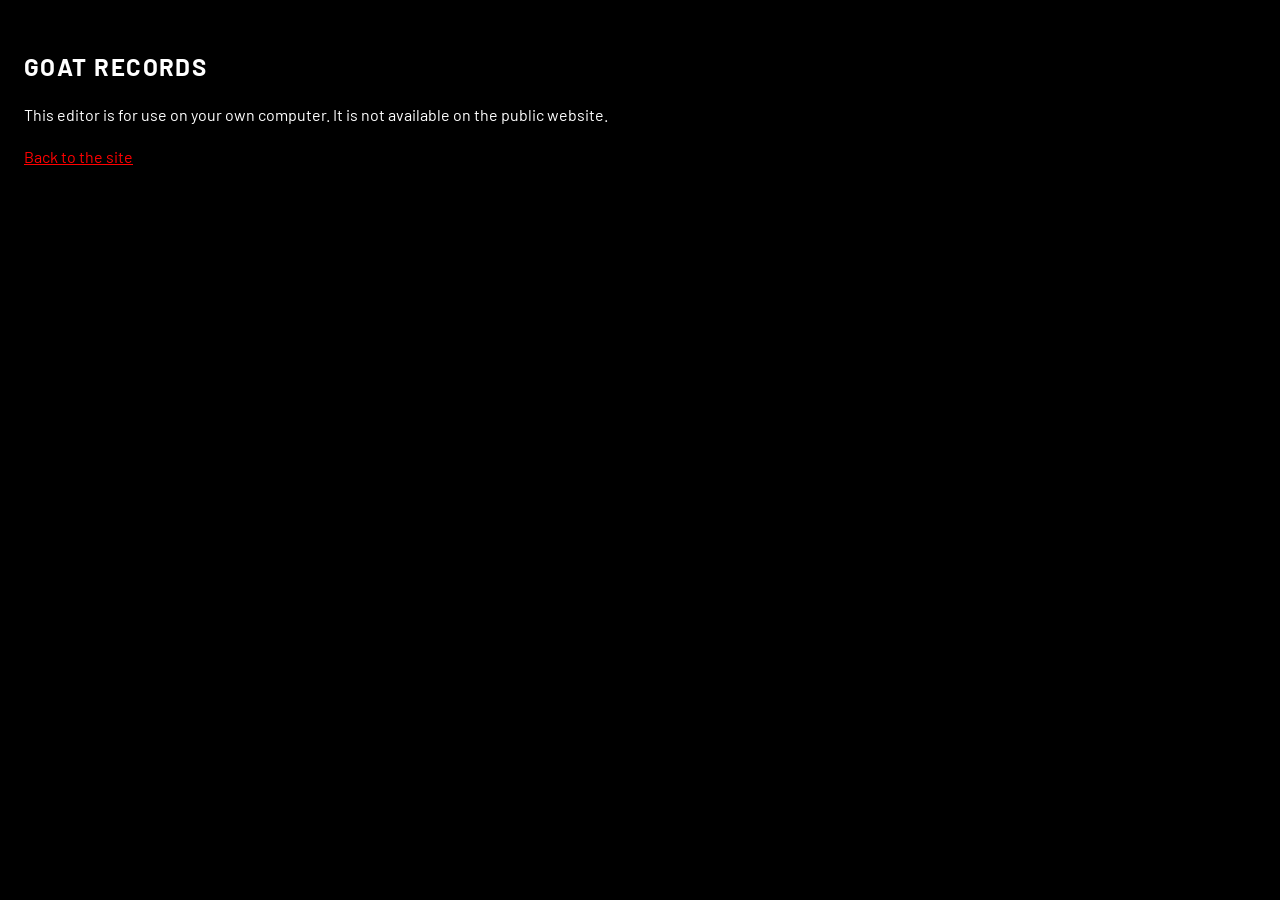
==== commit 109fcc66: "Modernise the GOAT RECORDS site without changing the roster. Keep the red, black, and dark identity," ====
--- a/admin/index.html
+++ b/admin/index.html
@@ -4,228 +4,959 @@
   <meta charset="UTF-8">
   <meta name="viewport" content="width=device-width, initial-scale=1.0">
   <title>GOAT RECORDS — Admin Dashboard</title>
-  <link rel="icon" href="../favicon.svg" type="image/svg+xml" />
+  <meta name="robots" content="noindex, nofollow" />
+  <script>
+    (function () {
+      var host = location.hostname;
+      var local = !host || host === 'localhost' || host === '127.0.0.1' || host === '[::1]' || location.protocol === 'file:';
+      if (local) document.documentElement.setAttribute('data-admin-local', '');
+    })();
+  </script>
+  <style>
+    html:not([data-admin-local]) body { visibility: hidden; }
+  </style>
   <link rel="preconnect" href="https://fonts.googleapis.com">
   <link rel="preconnect" href="https://fonts.gstatic.com" crossorigin>
   <link href="https://fonts.googleapis.com/css2?family=Bebas+Neue&family=Barlow+Condensed:wght@300;400;600;700&family=Barlow:wght@300;400;500&display=swap" rel="stylesheet">
-  <link rel="stylesheet" href="css/admin.css">
+  
+  <style>
+    * { margin: 0; padding: 0; box-sizing: border-box; }
+    
+    :root {
+      --red: #FF0000;
+      --white: #FFFFFF;
+      --black: #000000;
+      --gray: #1a1a1a;
+      --gray-mid: #2a2a2a;
+      --gray-light: #3a3a3a;
+      --font-display: 'Bebas Neue', sans-serif;
+      --font-cond: 'Barlow Condensed', sans-serif;
+      --font-body: 'Barlow', sans-serif;
+    }
+    
+    body {
+      font-family: var(--font-body);
+      background: var(--black);
+      color: var(--white);
+      line-height: 1.6;
+    }
+    
+    .admin-container {
+      max-width: 1400px;
+      margin: 0 auto;
+      padding: 20px;
+    }
+    
+    .admin-header {
+      display: flex;
+      justify-content: space-between;
+      align-items: center;
+      margin-bottom: 40px;
+      border-bottom: 3px solid var(--red);
+      padding-bottom: 20px;
+    }
+    
+    .admin-header h1 {
+      font-family: var(--font-display);
+      font-size: 2.5rem;
+      letter-spacing: 0.1em;
+    }
+    
+    .admin-actions {
+      display: flex;
+      gap: 10px;
+      flex-wrap: wrap;
+    }
+    
+    button, .btn {
+      padding: 10px 20px;
+      border: none;
+      background: var(--red);
+      color: var(--white);
+      font-family: var(--font-cond);
+      font-size: 0.9rem;
+      letter-spacing: 0.1em;
+      text-transform: uppercase;
+      cursor: pointer;
+      transition: all 0.3s ease;
+      border: 2px solid var(--red);
+    }
+    
+    button:hover, .btn:hover {
+      background: transparent;
+      color: var(--red);
+    }
+    
+    button.secondary {
+      background: var(--gray-mid);
+      border-color: var(--gray-light);
+      color: var(--white);
+    }
+    
+    button.secondary:hover {
+      background: var(--gray-light);
+      color: var(--white);
+    }
+    
+    .tabs {
+      display: flex;
+      gap: 5px;
+      margin-bottom: 30px;
+      border-bottom: 1px solid var(--gray-light);
+      overflow-x: auto;
+    }
+    
+    .tab-btn {
+      padding: 15px 25px;
+      background: transparent;
+      border: none;
+      color: rgba(255, 255, 255, 0.6);
+      font-family: var(--font-cond);
+      font-size: 0.95rem;
+      letter-spacing: 0.1em;
+      text-transform: uppercase;
+      cursor: pointer;
+      border-bottom: 3px solid transparent;
+      transition: all 0.3s ease;
+    }
+    
+    .tab-btn:hover {
+      color: var(--white);
+    }
+    
+    .tab-btn.active {
+      color: var(--red);
+      border-bottom-color: var(--red);
+    }
+    
+    .tab-content {
+      display: none;
+      animation: fadeIn 0.3s ease;
+    }
+    
+    .tab-content.active {
+      display: block;
+    }
+    
+    @keyframes fadeIn {
+      from { opacity: 0; }
+      to { opacity: 1; }
+    }
+    
+    .form-grid {
+      display: grid;
+      grid-template-columns: repeat(auto-fit, minmax(300px, 1fr));
+      gap: 20px;
+      margin-bottom: 30px;
+    }
+    
+    .form-group {
+      display: flex;
+      flex-direction: column;
+    }
+    
+    .form-group label {
+      font-family: var(--font-cond);
+      font-size: 0.85rem;
+      letter-spacing: 0.1em;
+      text-transform: uppercase;
+      margin-bottom: 8px;
+      color: rgba(255, 255, 255, 0.8);
+    }
+    
+    .form-group input,
+    .form-group textarea,
+    .form-group select {
+      padding: 12px;
+      background: var(--gray-mid);
+      border: 1px solid var(--gray-light);
+      color: var(--white);
+      font-family: var(--font-body);
+      font-size: 0.95rem;
+    }
+    
+    .form-group textarea {
+      resize: vertical;
+      min-height: 100px;
+    }
+    
+    .form-group input:focus,
+    .form-group textarea:focus,
+    .form-group select:focus {
+      outline: none;
+      border-color: var(--red);
+      background: var(--gray-light);
+    }
+    
+    .form-row {
+      display: grid;
+      grid-template-columns: repeat(auto-fit, minmax(250px, 1fr));
+      gap: 15px;
+      margin-bottom: 20px;
+    }
+    
+    .items-list {
+      display: grid;
+      gap: 15px;
+      margin-bottom: 30px;
+    }
+    
+    .item-card {
+      background: var(--gray-mid);
+      border-left: 3px solid var(--red);
+      padding: 20px;
+      display: flex;
+      justify-content: space-between;
+      align-items: center;
+      flex-wrap: wrap;
+      gap: 15px;
+    }
+    
+    .item-info {
+      flex: 1;
+      min-width: 250px;
+    }
+    
+    .item-info h3 {
+      font-size: 1.2rem;
+      margin-bottom: 5px;
+    }
+    
+    .item-info p {
+      font-size: 0.9rem;
+      color: rgba(255, 255, 255, 0.7);
+      margin-bottom: 5px;
+    }
+    
+    .item-actions {
+      display: flex;
+      gap: 10px;
+      flex-wrap: wrap;
+    }
+    
+    .btn-small {
+      padding: 8px 15px;
+      font-size: 0.8rem;
+    }
+    
+    .modal {
+      display: none;
+      position: fixed;
+      top: 0;
+      left: 0;
+      width: 100%;
+      height: 100%;
+      background: rgba(0, 0, 0, 0.9);
+      z-index: 1000;
+      align-items: center;
+      justify-content: center;
+    }
+    
+    .modal.active {
+      display: flex;
+    }
+    
+    .modal-content {
+      background: var(--gray);
+      border: 2px solid var(--red);
+      padding: 30px;
+      max-width: 600px;
+      width: 90%;
+      max-height: 90vh;
+      overflow-y: auto;
+      animation: slideIn 0.3s ease;
+    }
+    
+    @keyframes slideIn {
+      from { transform: translateY(-50px); opacity: 0; }
+      to { transform: translateY(0); opacity: 1; }
+    }
+    
+    .modal-header {
+      font-family: var(--font-display);
+      font-size: 1.8rem;
+      margin-bottom: 20px;
+      border-bottom: 2px solid var(--red);
+      padding-bottom: 15px;
+    }
+    
+    .modal-close {
+      position: absolute;
+      top: 20px;
+      right: 20px;
+      font-size: 2rem;
+      cursor: pointer;
+      color: var(--red);
+    }
+    
+    .status-badge {
+      display: inline-block;
+      padding: 4px 12px;
+      background: var(--red);
+      font-size: 0.75rem;
+      font-family: var(--font-cond);
+      letter-spacing: 0.1em;
+      border-radius: 3px;
+      text-transform: uppercase;
+    }
+    
+    .status-badge.secondary {
+      background: var(--gray-light);
+    }
+    
+    .message {
+      padding: 15px 20px;
+      margin-bottom: 20px;
+      border-left: 3px solid var(--red);
+      background: var(--gray-mid);
+      border-radius: 3px;
+    }
+    
+    .message.success {
+      color: #00ff00;
+      border-left-color: #00ff00;
+    }
+    
+    .message.error {
+      color: #ff4444;
+      border-left-color: #ff4444;
+    }
+    
+    .import-export {
+      display: flex;
+      gap: 10px;
+      margin-bottom: 30px;
+      flex-wrap: wrap;
+    }
+    
+    textarea.json-export {
+      width: 100%;
+      height: 300px;
+      padding: 15px;
+      background: var(--gray-mid);
+      border: 1px solid var(--gray-light);
+      color: var(--white);
+      font-family: 'Monaco', 'Courier New', monospace;
+      font-size: 0.85rem;
+      margin-bottom: 10px;
+    }
+    
+    .stats-grid {
+      display: grid;
+      grid-template-columns: repeat(auto-fit, minmax(200px, 1fr));
+      gap: 15px;
+      margin-bottom: 30px;
+    }
+    
+    .stat-card {
+      background: var(--gray-mid);
+      border: 1px solid var(--gray-light);
+      padding: 20px;
+      text-align: center;
+    }
+    
+    .stat-num {
+      font-size: 2rem;
+      color: var(--red);
+      font-family: var(--font-display);
+      margin-bottom: 5px;
+    }
+    
+    .stat-label {
+      font-size: 0.9rem;
+      color: rgba(255, 255, 255, 0.7);
+      text-transform: uppercase;
+      letter-spacing: 0.05em;
+    }
+  </style>
 </head>
 <body>
   <div class="admin-container">
-    <header class="admin-header">
-      <h1>GOAT RECORDS<br><span class="admin-kicker">ADMIN DASHBOARD</span></h1>
+    <!-- HEADER -->
+    <div class="admin-header">
+      <h1>GOAT RECORDS<br><span style="font-size: 0.6em; color: var(--red);">ADMIN DASHBOARD</span></h1>
       <div class="admin-actions">
-        <button type="button" data-action="export">↓ Export JSON</button>
-        <button type="button" class="secondary" data-action="import-pick">↑ Import JSON</button>
-        <a class="btn secondary" href="../index.html">← Back to Site</a>
-      </div>
-    </header>
-
-    <p class="limitation">Edits stay in this browser tab. Download the JSON and replace the files in <code>/data</code> to publish them. This dashboard does not write to the server or to GitHub.</p>
-    <div id="messageBox" class="message is-hidden" role="status"></div>
-
-    <div class="tabs" role="tablist" aria-label="Content sections">
-      <button type="button" class="tab-btn active" role="tab" aria-selected="true" data-action="show-tab" data-tab="artists">Artists</button>
-      <button type="button" class="tab-btn" role="tab" aria-selected="false" data-action="show-tab" data-tab="events">Events</button>
-      <button type="button" class="tab-btn" role="tab" aria-selected="false" data-action="show-tab" data-tab="merchandise">Merchandise</button>
-      <button type="button" class="tab-btn" role="tab" aria-selected="false" data-action="show-tab" data-tab="gallery">Gallery</button>
-      <button type="button" class="tab-btn" role="tab" aria-selected="false" data-action="show-tab" data-tab="featured">Featured Artist</button>
-      <button type="button" class="tab-btn" role="tab" aria-selected="false" data-action="show-tab" data-tab="label">Label Info</button>
-      <button type="button" class="tab-btn" role="tab" aria-selected="false" data-action="show-tab" data-tab="sync">Import/Export</button>
-    </div>
-
-    <section id="artists" class="tab-content active" role="tabpanel">
-      <button type="button" data-action="artist-add">+ Add New Artist</button>
-      <div id="artistsList" class="items-list items-list--spaced"></div>
-    </section>
-
-    <section id="events" class="tab-content" role="tabpanel">
-      <button type="button" data-action="event-add">+ Add New Event</button>
-      <div id="eventsList" class="items-list items-list--spaced"></div>
-    </section>
-
-    <section id="merchandise" class="tab-content" role="tabpanel">
-      <button type="button" data-action="merch-add">+ Add New Product</button>
-      <div id="merchList" class="items-list items-list--spaced"></div>
-    </section>
-
-    <section id="gallery" class="tab-content" role="tabpanel">
-      <button type="button" data-action="gallery-add">+ Add New Gallery Item</button>
-      <div id="galleryList" class="items-list items-list--spaced"></div>
-    </section>
-
-    <section id="featured" class="tab-content" role="tabpanel">
+        <button onclick="exportData()">↓ Export JSON</button>
+        <button class="secondary" onclick="importData()">↑ Import JSON</button>
+        <button class="secondary" onclick="window.location.href='../index.html'">← Back to Site</button>
+      </div>
+    </div>
+    
+    <!-- MESSAGE AREA -->
+    <div id="messageBox" class="message" style="display: none;"></div>
+    
+    <!-- TABS -->
+    <div class="tabs">
+      <button class="tab-btn active" onclick="showTab('artists')">Artists</button>
+      <button class="tab-btn" onclick="showTab('events')">Events</button>
+      <button class="tab-btn" onclick="showTab('merchandise')">Merchandise</button>
+      <button class="tab-btn" onclick="showTab('gallery')">Gallery</button>
+      <button class="tab-btn" onclick="showTab('featured')">Featured Artist</button>
+      <button class="tab-btn" onclick="showTab('label')">Label Info</button>
+      <button class="tab-btn" onclick="showTab('sync')">Import/Export</button>
+    </div>
+    
+    <!-- TAB CONTENT -->
+    
+    <!-- ARTISTS TAB -->
+    <div id="artists" class="tab-content active">
+      <button onclick="openArtistModal()">+ Add New Artist</button>
+      <div id="artistsList" class="items-list" style="margin-top: 20px;"></div>
+    </div>
+    
+    <!-- EVENTS TAB -->
+    <div id="events" class="tab-content">
+      <button onclick="openEventModal()">+ Add New Event</button>
+      <div id="eventsList" class="items-list" style="margin-top: 20px;"></div>
+    </div>
+    
+    <!-- MERCHANDISE TAB -->
+    <div id="merchandise" class="tab-content">
+      <button onclick="openMerchModal()">+ Add New Product</button>
+      <div id="merchList" class="items-list" style="margin-top: 20px;"></div>
+    </div>
+    
+    <!-- GALLERY TAB -->
+    <div id="gallery" class="tab-content">
+      <button onclick="openGalleryModal()">+ Add New Gallery Item</button>
+      <div id="galleryList" class="items-list" style="margin-top: 20px;"></div>
+    </div>
+    
+    <!-- FEATURED ARTIST TAB -->
+    <div id="featured" class="tab-content">
       <div class="form-grid">
         <div class="form-group">
-          <label for="featuredSelect">Select Featured Artist</label>
-          <select id="featuredSelect">
+          <label>Select Featured Artist</label>
+          <select id="featuredSelect" onchange="updateFeaturedArtist()">
             <option value="">-- Select Artist --</option>
           </select>
         </div>
       </div>
-      <div id="featuredPreview"></div>
-    </section>
-
-    <section id="label" class="tab-content" role="tabpanel">
+      <div id="featuredPreview" style="margin-top: 30px;"></div>
+    </div>
+    
+    <!-- LABEL INFO TAB -->
+    <div id="label" class="tab-content">
       <div class="form-grid">
         <div class="form-group">
-          <label for="labelName">Label Name</label>
+          <label>Label Name</label>
           <input type="text" id="labelName" placeholder="GOAT RECORDS">
         </div>
         <div class="form-group">
-          <label for="labelTagline">Tagline</label>
+          <label>Tagline</label>
           <input type="text" id="labelTagline" placeholder="Built for Greatness. Powered by Sound.">
         </div>
         <div class="form-group">
-          <label for="labelEmail">General Email</label>
+          <label>General Email</label>
           <input type="email" id="labelEmail" placeholder="info@goatrecords.co.za">
         </div>
         <div class="form-group">
-          <label for="bookingsEmail">Bookings Email</label>
+          <label>Bookings Email</label>
           <input type="email" id="bookingsEmail" placeholder="bookings@goatrecords.co.za">
         </div>
       </div>
       <div class="form-group">
-        <label for="labelDesc">Main Description</label>
+        <label>Main Description</label>
         <textarea id="labelDesc" placeholder="Label description..."></textarea>
       </div>
-      <button type="button" data-action="label-save">Save Label Info</button>
-    </section>
-
-    <section id="sync" class="tab-content" role="tabpanel">
-      <h2 class="panel-title">Data Backup &amp; Restore</h2>
-      <p class="limitation">A download is a backup, not a publish. To change the live site, put the edited records back into the matching files under <code>/data</code> and redeploy the static folder.</p>
+      <button onclick="saveLabelInfo()">Save Label Info</button>
+    </div>
+    
+    <!-- IMPORT/EXPORT TAB -->
+    <div id="sync" class="tab-content">
+      <h3 style="margin-bottom: 20px;">Data Backup & Restore</h3>
       <div class="import-export">
-        <button type="button" data-action="export">Download All Data (JSON)</button>
-        <button type="button" class="secondary" data-action="import-pick">Upload Data (JSON)</button>
-        <input type="file" id="importFile" class="visually-hidden" accept=".json,application/json">
-      </div>
-      <h2 class="panel-title panel-title--tight">Raw JSON Export</h2>
-      <textarea class="json-export" id="jsonExport" readonly aria-label="Exported site data"></textarea>
-      <button type="button" data-action="copy-json">Copy to Clipboard</button>
-      <button type="button" class="secondary" data-action="export">Download Raw JSON</button>
-    </section>
+        <button onclick="exportDataFile()">📥 Download All Data (JSON)</button>
+        <button class="secondary" onclick="document.getElementById('importFile').click()">📤 Upload Data (JSON)</button>
+        <input type="file" id="importFile" accept=".json" style="display: none;" onchange="importDataFile(event)">
+      </div>
+      <h3 style="margin-bottom: 15px;">Raw JSON Export</h3>
+      <textarea class="json-export" id="jsonExport" readonly></textarea>
+      <button onclick="copyToClipboard()">📋 Copy to Clipboard</button>
+      <button class="secondary" onclick="downloadRawJSON()">💾 Download Raw JSON</button>
+    </div>
   </div>
-
-  <div id="artistModal" class="modal" aria-hidden="true" role="dialog" aria-labelledby="artistModalTitle">
+  
+  <!-- MODALS -->
+  <div id="artistModal" class="modal">
     <div class="modal-content">
-      <button type="button" class="modal-close" data-action="modal-close" data-modal="artistModal" aria-label="Close artist editor">×</button>
-      <div class="modal-header" id="artistModalTitle">Add/Edit Artist</div>
+      <div class="modal-close" onclick="closeModal('artistModal')">×</div>
+      <div class="modal-header">Add/Edit Artist</div>
       <div class="form-grid">
         <div class="form-group">
-          <label for="artistName">Artist Name</label>
+          <label>Artist Name</label>
           <input type="text" id="artistName" placeholder="Artist Name">
         </div>
         <div class="form-group">
-          <label for="artistStatus">Status</label>
+          <label>Status</label>
           <select id="artistStatus">
             <option>Signed</option>
             <option>Upcoming</option>
           </select>
         </div>
         <div class="form-group">
-          <label for="artistGenres">Genres (comma-separated)</label>
+          <label>Genres (comma-separated)</label>
           <input type="text" id="artistGenres" placeholder="Hip-Hop, Rap">
         </div>
         <div class="form-group">
-          <label for="artistLocation">Location</label>
+          <label>Location</label>
           <input type="text" id="artistLocation" placeholder="Paarl, SA">
         </div>
       </div>
       <div class="form-group">
-        <label for="artistBio">Bio</label>
+        <label>Bio</label>
         <textarea id="artistBio" placeholder="Artist biography..."></textarea>
       </div>
       <div class="form-group">
-        <label for="artistImage">Image URL</label>
+        <label>Image URL</label>
         <input type="text" id="artistImage" placeholder="images/artist-name.jpg">
       </div>
-      <button type="button" class="btn-block" data-action="artist-save">Save Artist</button>
+      <button onclick="saveArtist()" style="width: 100%;">Save Artist</button>
     </div>
   </div>
+  
+  <div id="eventModal" class="modal">
+    <div class="modal-content">
+      <div class="modal-close" onclick="closeModal('eventModal')">×</div>
+      <div class="modal-header">Add/Edit Event</div>
+      <div class="form-grid">
+        <div class="form-group">
+          <label>Event Title</label>
+          <input type="text" id="eventTitle" placeholder="Event Title">
+        </div>
+        <div class="form-group">
+          <label>Date</label>
+          <input type="date" id="eventDate">
+        </div>
+        <div class="form-group">
+          <label>Venue</label>
+          <input type="text" id="eventVenue" placeholder="Venue Name">
+        </div>
+        <div class="form-group">
+          <label>Location</label>
+          <input type="text" id="eventLocation" placeholder="City, Country">
+        </div>
+      </div>
+      <div class="form-group">
+        <label>Tags (comma-separated)</label>
+        <input type="text" id="eventTags" placeholder="Live Show, All Artists">
+      </div>
+      <button onclick="saveEvent()" style="width: 100%;">Save Event</button>
+    </div>
+  </div>
+  
+  <div id="merchModal" class="modal">
+    <div class="modal-content">
+      <div class="modal-close" onclick="closeModal('merchModal')">×</div>
+      <div class="modal-header">Add/Edit Product</div>
+      <div class="form-grid">
+        <div class="form-group">
+          <label>Product Name</label>
+          <input type="text" id="merchName" placeholder="Product Name">
+        </div>
+        <div class="form-group">
+          <label>Price (ZAR)</label>
+          <input type="number" id="merchPrice" placeholder="999">
+        </div>
+      </div>
+      <div class="form-group">
+        <label>Description</label>
+        <textarea id="merchDesc" placeholder="Product description..."></textarea>
+      </div>
+      <button onclick="saveMerch()" style="width: 100%;">Save Product</button>
+    </div>
+  </div>
+  
+  <!-- SCRIPT -->
+  <script src="../js/content-loader.js"></script>
+  <script>
+    if (!document.documentElement.hasAttribute('data-admin-local')) {
+      document.body.style.visibility = 'visible';
+      document.body.innerHTML = '<main style="min-height:100vh;background:#000;color:#fff;font-family:Barlow,sans-serif;padding:48px 24px;max-width:40rem"><h1 style="font-size:1.5rem;letter-spacing:.06em">GOAT RECORDS</h1><p style="margin:16px 0">This editor is for use on your own computer. It is not available on the public website.</p><p><a href="../" style="color:#ff0000">Back to the site</a></p></main>';
+      throw new Error('Public admin disabled');
+    }
 
-  <div id="eventModal" class="modal" aria-hidden="true" role="dialog" aria-labelledby="eventModalTitle">
-    <div class="modal-content">
-      <button type="button" class="modal-close" data-action="modal-close" data-modal="eventModal" aria-label="Close event editor">×</button>
-      <div class="modal-header" id="eventModalTitle">Add/Edit Event</div>
-      <div class="form-grid">
-        <div class="form-group">
-          <label for="eventTitle">Event Title</label>
-          <input type="text" id="eventTitle" placeholder="Event Title">
-        </div>
-        <div class="form-group">
-          <label for="eventDate">Date</label>
-          <input type="date" id="eventDate">
-        </div>
-        <div class="form-group">
-          <label for="eventVenue">Venue</label>
-          <input type="text" id="eventVenue" placeholder="Venue Name">
-        </div>
-        <div class="form-group">
-          <label for="eventLocation">Location</label>
-          <input type="text" id="eventLocation" placeholder="City, Country">
-        </div>
-      </div>
-      <div class="form-group">
-        <label for="eventTags">Tags (comma-separated)</label>
-        <input type="text" id="eventTags" placeholder="Live Show, All Artists">
-      </div>
-      <button type="button" class="btn-block" data-action="event-save">Save Event</button>
-    </div>
-  </div>
-
-  <div id="merchModal" class="modal" aria-hidden="true" role="dialog" aria-labelledby="merchModalTitle">
-    <div class="modal-content">
-      <button type="button" class="modal-close" data-action="modal-close" data-modal="merchModal" aria-label="Close product editor">×</button>
-      <div class="modal-header" id="merchModalTitle">Add/Edit Product</div>
-      <div class="form-grid">
-        <div class="form-group">
-          <label for="merchName">Product Name</label>
-          <input type="text" id="merchName" placeholder="Product Name">
-        </div>
-        <div class="form-group">
-          <label for="merchPrice">Price (ZAR)</label>
-          <input type="number" id="merchPrice" placeholder="999" min="0">
-        </div>
-      </div>
-      <div class="form-group">
-        <label for="merchDesc">Description</label>
-        <textarea id="merchDesc" placeholder="Product description..."></textarea>
-      </div>
-      <button type="button" class="btn-block" data-action="merch-save">Save Product</button>
-    </div>
-  </div>
-
-  <div id="galleryModal" class="modal" aria-hidden="true" role="dialog" aria-labelledby="galleryModalTitle">
-    <div class="modal-content">
-      <button type="button" class="modal-close" data-action="modal-close" data-modal="galleryModal" aria-label="Close gallery editor">×</button>
-      <div class="modal-header" id="galleryModalTitle">Add/Edit Gallery Item</div>
-      <div class="form-grid">
-        <div class="form-group">
-          <label for="galleryLabel">Label</label>
-          <input type="text" id="galleryLabel" placeholder="STAGE">
-        </div>
-        <div class="form-group">
-          <label for="galleryHeight">Fallback height (px)</label>
-          <input type="number" id="galleryHeight" min="80" placeholder="240">
-        </div>
-      </div>
-      <div class="form-group">
-        <label for="galleryDescription">Description</label>
-        <textarea id="galleryDescription" placeholder="What this frame shows"></textarea>
-      </div>
-      <div class="form-group">
-        <label for="galleryImage">Image path</label>
-        <input type="text" id="galleryImage" placeholder="images/show.jpg">
-      </div>
-      <div class="form-group">
-        <label for="galleryGradient">Fallback gradient</label>
-        <input type="text" id="galleryGradient" placeholder="linear-gradient(135deg,#1a0000,#330000,#000)">
-      </div>
-      <button type="button" class="btn-block" data-action="gallery-save">Save Gallery Item</button>
-    </div>
-  </div>
-
-  <script type="module" src="js/admin.js"></script>
+    let currentEditIndex = -1;
+    let currentEditType = '';
+    
+    // ─── INITIALIZATION ─── 
+    window.addEventListener('goatDataLoaded', () => {
+      renderArtists();
+      renderEvents();
+      renderMerch();
+      renderGallery();
+      renderFeaturedSelect();
+      renderLabelInfo();
+      renderJSONExport();
+      showMessage('✓ Data loaded successfully', 'success');
+    });
+    
+    // ─── TAB MANAGEMENT ─── 
+    function showTab(tabName) {
+      document.querySelectorAll('.tab-content').forEach(tab => tab.classList.remove('active'));
+      document.querySelectorAll('.tab-btn').forEach(btn => btn.classList.remove('active'));
+      document.getElementById(tabName).classList.add('active');
+      event.target.classList.add('active');
+    }
+    
+    // ─── MESSAGE DISPLAY ───
+    function showMessage(text, type = 'success') {
+      const box = document.getElementById('messageBox');
+      box.textContent = text;
+      box.className = 'message ' + type;
+      box.style.display = 'block';
+      setTimeout(() => box.style.display = 'none', 4000);
+    }
+    
+    // ─── ARTISTS ─── 
+    function renderArtists() {
+      const list = document.getElementById('artistsList');
+      list.innerHTML = window.goatData.artists.map((artist, idx) => `
+        <div class="item-card">
+          <div class="item-info">
+            <h3>${artist.name}</h3>
+            <p>${artist.genres.join(', ')}</p>
+            <span class="status-badge ${artist.status === 'Upcoming' ? 'secondary' : ''}">${artist.status}</span>
+          </div>
+          <div class="item-actions">
+            <button class="btn-small" onclick="editArtist(${idx})">Edit</button>
+            <button class="btn-small secondary" onclick="deleteArtist(${idx})">Delete</button>
+          </div>
+        </div>
+      `).join('');
+    }
+    
+    function openArtistModal() {
+      currentEditIndex = -1;
+      document.getElementById('artistName').value = '';
+      document.getElementById('artistStatus').value = 'Signed';
+      document.getElementById('artistGenres').value = '';
+      document.getElementById('artistLocation').value = '';
+      document.getElementById('artistBio').value = '';
+      document.getElementById('artistImage').value = '';
+      document.getElementById('artistModal').classList.add('active');
+    }
+    
+    function editArtist(idx) {
+      currentEditIndex = idx;
+      const artist = window.goatData.artists[idx];
+      document.getElementById('artistName').value = artist.name;
+      document.getElementById('artistStatus').value = artist.status;
+      document.getElementById('artistGenres').value = artist.genres.join(', ');
+      document.getElementById('artistLocation').value = artist.location;
+      document.getElementById('artistBio').value = artist.bio;
+      document.getElementById('artistImage').value = artist.image;
+      document.getElementById('artistModal').classList.add('active');
+    }
+    
+    function saveArtist() {
+      const artist = {
+        id: currentEditIndex >= 0 ? window.goatData.artists[currentEditIndex].id : 'artist-' + Date.now(),
+        name: document.getElementById('artistName').value,
+        status: document.getElementById('artistStatus').value,
+        genres: document.getElementById('artistGenres').value.split(',').map(g => g.trim()),
+        location: document.getElementById('artistLocation').value,
+        image: document.getElementById('artistImage').value,
+        bio: document.getElementById('artistBio').value,
+        featured: false
+      };
+      
+      if (currentEditIndex >= 0) {
+        window.goatData.artists[currentEditIndex] = { ...window.goatData.artists[currentEditIndex], ...artist };
+      } else {
+        window.goatData.artists.push(artist);
+      }
+      
+      renderArtists();
+      renderFeaturedSelect();
+      closeModal('artistModal');
+      showMessage('✓ Artist saved', 'success');
+    }
+    
+    function deleteArtist(idx) {
+      if (confirm('Delete this artist?')) {
+        window.goatData.artists.splice(idx, 1);
+        renderArtists();
+        renderFeaturedSelect();
+        showMessage('✓ Artist deleted', 'success');
+      }
+    }
+    
+    // ─── EVENTS ─── 
+    function renderEvents() {
+      const list = document.getElementById('eventsList');
+      list.innerHTML = window.goatData.events.map((event, idx) => `
+        <div class="item-card">
+          <div class="item-info">
+            <h3>${event.title}</h3>
+            <p>${event.day} ${event.month} — ${event.venue}</p>
+            <div>${event.tags.map(t => `<span class="status-badge" style="margin-right: 5px;">${t}</span>`).join('')}</div>
+          </div>
+          <div class="item-actions">
+            <button class="btn-small" onclick="editEvent(${idx})">Edit</button>
+            <button class="btn-small secondary" onclick="deleteEvent(${idx})">Delete</button>
+          </div>
+        </div>
+      `).join('');
+    }
+    
+    function openEventModal() {
+      currentEditIndex = -1;
+      document.getElementById('eventTitle').value = '';
+      document.getElementById('eventDate').value = '';
+      document.getElementById('eventVenue').value = '';
+      document.getElementById('eventLocation').value = '';
+      document.getElementById('eventTags').value = '';
+      document.getElementById('eventModal').classList.add('active');
+    }
+    
+    function editEvent(idx) {
+      currentEditIndex = idx;
+      const event = window.goatData.events[idx];
+      document.getElementById('eventTitle').value = event.title;
+      document.getElementById('eventDate').value = event.date;
+      document.getElementById('eventVenue').value = event.venue;
+      document.getElementById('eventLocation').value = event.location;
+      document.getElementById('eventTags').value = event.tags.join(', ');
+      document.getElementById('eventModal').classList.add('active');
+    }
+    
+    function saveEvent() {
+      const date = new Date(document.getElementById('eventDate').value);
+      const event = {
+        id: currentEditIndex >= 0 ? window.goatData.events[currentEditIndex].id : 'event-' + Date.now(),
+        title: document.getElementById('eventTitle').value,
+        date: document.getElementById('eventDate').value,
+        day: String(date.getDate()).padStart(2, '0'),
+        month: date.toLocaleDateString('en-US', { month: 'short', year: 'numeric' }),
+        venue: document.getElementById('eventVenue').value,
+        location: document.getElementById('eventLocation').value,
+        tags: document.getElementById('eventTags').value.split(',').map(t => t.trim()),
+        status: 'available'
+      };
+      
+      if (currentEditIndex >= 0) {
+        window.goatData.events[currentEditIndex] = event;
+      } else {
+        window.goatData.events.push(event);
+      }
+      
+      renderEvents();
+      closeModal('eventModal');
+      showMessage('✓ Event saved', 'success');
+    }
+    
+    function deleteEvent(idx) {
+      if (confirm('Delete this event?')) {
+        window.goatData.events.splice(idx, 1);
+        renderEvents();
+        showMessage('✓ Event deleted', 'success');
+      }
+    }
+    
+    // ─── MERCHANDISE ─── 
+    function renderMerch() {
+      const list = document.getElementById('merchList');
+      list.innerHTML = window.goatData.merchandise.map((item, idx) => `
+        <div class="item-card">
+          <div class="item-info">
+            <h3>${item.name}</h3>
+            <p>${item.description}</p>
+            <p style="font-size: 1.2rem; color: var(--red); margin-top: 10px;"><strong>R${item.price} ZAR</strong></p>
+          </div>
+          <div class="item-actions">
+            <button class="btn-small" onclick="editMerch(${idx})">Edit</button>
+            <button class="btn-small secondary" onclick="deleteMerch(${idx})">Delete</button>
+          </div>
+        </div>
+      `).join('');
+    }
+    
+    function openMerchModal() {
+      currentEditIndex = -1;
+      document.getElementById('merchName').value = '';
+      document.getElementById('merchPrice').value = '';
+      document.getElementById('merchDesc').value = '';
+      document.getElementById('merchModal').classList.add('active');
+    }
+    
+    function editMerch(idx) {
+      currentEditIndex = idx;
+      const item = window.goatData.merchandise[idx];
+      document.getElementById('merchName').value = item.name;
+      document.getElementById('merchPrice').value = item.price;
+      document.getElementById('merchDesc').value = item.description;
+      document.getElementById('merchModal').classList.add('active');
+    }
+    
+    function saveMerch() {
+      const item = {
+        id: currentEditIndex >= 0 ? window.goatData.merchandise[currentEditIndex].id : 'merch-' + Date.now(),
+        name: document.getElementById('merchName').value,
+        price: parseInt(document.getElementById('merchPrice').value),
+        description: document.getElementById('merchDesc').value,
+        currency: 'ZAR',
+        new: false
+      };
+      
+      if (currentEditIndex >= 0) {
+        window.goatData.merchandise[currentEditIndex] = item;
+      } else {
+        window.goatData.merchandise.push(item);
+      }
+      
+      renderMerch();
+      closeModal('merchModal');
+      showMessage('✓ Product saved', 'success');
+    }
+    
+    function deleteMerch(idx) {
+      if (confirm('Delete this product?')) {
+        window.goatData.merchandise.splice(idx, 1);
+        renderMerch();
+        showMessage('✓ Product deleted', 'success');
+      }
+    }
+    
+    // ─── GALLERY ─── 
+    function renderGallery() {
+      const list = document.getElementById('galleryList');
+      list.innerHTML = window.goatData.gallery.map((item, idx) => `
+        <div class="item-card">
+          <div class="item-info">
+            <h3>${item.label}</h3>
+            <p>Height: ${item.height}px</p>
+          </div>
+          <div class="item-actions">
+            <button class="btn-small" onclick="alert('Gallery editing in progress')">Edit</button>
+            <button class="btn-small secondary" onclick="deleteGallery(${idx})">Delete</button>
+          </div>
+        </div>
+      `).join('');
+    }
+    
+    function openGalleryModal() {
+      alert('Gallery item creation coming soon');
+    }
+    
+    function deleteGallery(idx) {
+      if (confirm('Delete this gallery item?')) {
+        window.goatData.gallery.splice(idx, 1);
+        renderGallery();
+        showMessage('✓ Gallery item deleted', 'success');
+      }
+    }
+    
+    // ─── FEATURED ARTIST ─── 
+    function renderFeaturedSelect() {
+      const select = document.getElementById('featuredSelect');
+      select.innerHTML = '<option value="">-- Select Artist --</option>' + 
+        window.goatData.artists.map(a => `<option value="${a.id}">${a.name}</option>`).join('');
+      select.value = window.goatData.featuredArtist?.artistId || '';
+    }
+    
+    function updateFeaturedArtist() {
+      const id = document.getElementById('featuredSelect').value;
+      window.goatData.featuredArtist.artistId = id;
+      renderFeaturedPreview();
+      showMessage('✓ Featured artist updated', 'success');
+    }
+    
+    function renderFeaturedPreview() {
+      const artist = window.goatData.getFeaturedArtist();
+      const preview = document.getElementById('featuredPreview');
+      if (artist) {
+        preview.innerHTML = `
+          <div style="background: var(--gray-mid); border: 2px solid var(--red); padding: 20px;">
+            <h3 style="margin-bottom: 15px;">Preview: ${artist.name}</h3>
+            <p><strong>Genres:</strong> ${artist.genres.join(', ')}</p>
+            <p><strong>Location:</strong> ${artist.location}</p>
+            <p><strong>Bio:</strong> ${artist.bio}</p>
+          </div>
+        `;
+      }
+    }
+    
+    // ─── LABEL INFO ─── 
+    function renderLabelInfo() {
+      document.getElementById('labelName').value = window.goatData.label.name || '';
+      document.getElementById('labelTagline').value = window.goatData.label.tagline || '';
+      document.getElementById('labelEmail').value = window.goatData.label.contact?.generalEmail || '';
+      document.getElementById('bookingsEmail').value = window.goatData.label.contact?.bookingsEmail || '';
+      document.getElementById('labelDesc').value = window.goatData.label.description || '';
+    }
+    
+    function saveLabelInfo() {
+      window.goatData.label.name = document.getElementById('labelName').value;
+      window.goatData.label.tagline = document.getElementById('labelTagline').value;
+      window.goatData.label.contact = window.goatData.label.contact || {};
+      window.goatData.label.contact.generalEmail = document.getElementById('labelEmail').value;
+      window.goatData.label.contact.bookingsEmail = document.getElementById('bookingsEmail').value;
+      window.goatData.label.description = document.getElementById('labelDesc').value;
+      showMessage('✓ Label info saved', 'success');
+    }
+    
+    // ─── IMPORT/EXPORT ─── 
+    function renderJSONExport() {
+      document.getElementById('jsonExport').value = window.goatData.exportJSON();
+    }
+    
+    function exportDataFile() {
+      const json = window.goatData.exportJSON();
+      const blob = new Blob([json], { type: 'application/json' });
+      const url = URL.createObjectURL(blob);
+      const a = document.createElement('a');
+      a.href = url;
+      a.download = 'goat-records-data.json';
+      a.click();
+      showMessage('✓ Data exported', 'success');
+    }
+    
+    function importDataFile(event) {
+      const file = event.target.files[0];
+      if (!file) return;
+      
+      const reader = new FileReader();
+      reader.onload = (e) => {
+        try {
+          window.goatData.importJSON(e.target.result);
+          renderArtists();
+          renderEvents();
+          renderMerch();
+          renderGallery();
+          renderFeaturedSelect();
+          renderLabelInfo();
+          renderJSONExport();
+          showMessage('✓ Data imported successfully', 'success');
+        } catch (err) {
+          showMessage('✗ Error importing data: ' + err.message, 'error');
+        }
+      };
+      reader.readAsText(file);
+    }
+    
+    function copyToClipboard() {
+      const textarea = document.getElementById('jsonExport');
+      textarea.select();
+      document.execCommand('copy');
+      showMessage('✓ Copied to clipboard', 'success');
+    }
+    
+    function downloadRawJSON() {
+      exportDataFile();
+    }
+    
+    // ─── MODAL MANAGEMENT ─── 
+    function closeModal(modalId) {
+      document.getElementById(modalId).classList.remove('active');
+    }
+    
+    // Close modals on Escape key
+    document.addEventListener('keydown', (e) => {
+      if (e.key === 'Escape') {
+        document.querySelectorAll('.modal.active').forEach(m => m.classList.remove('active'));
+      }
+    });
+  </script>
 </body>
 </html>
